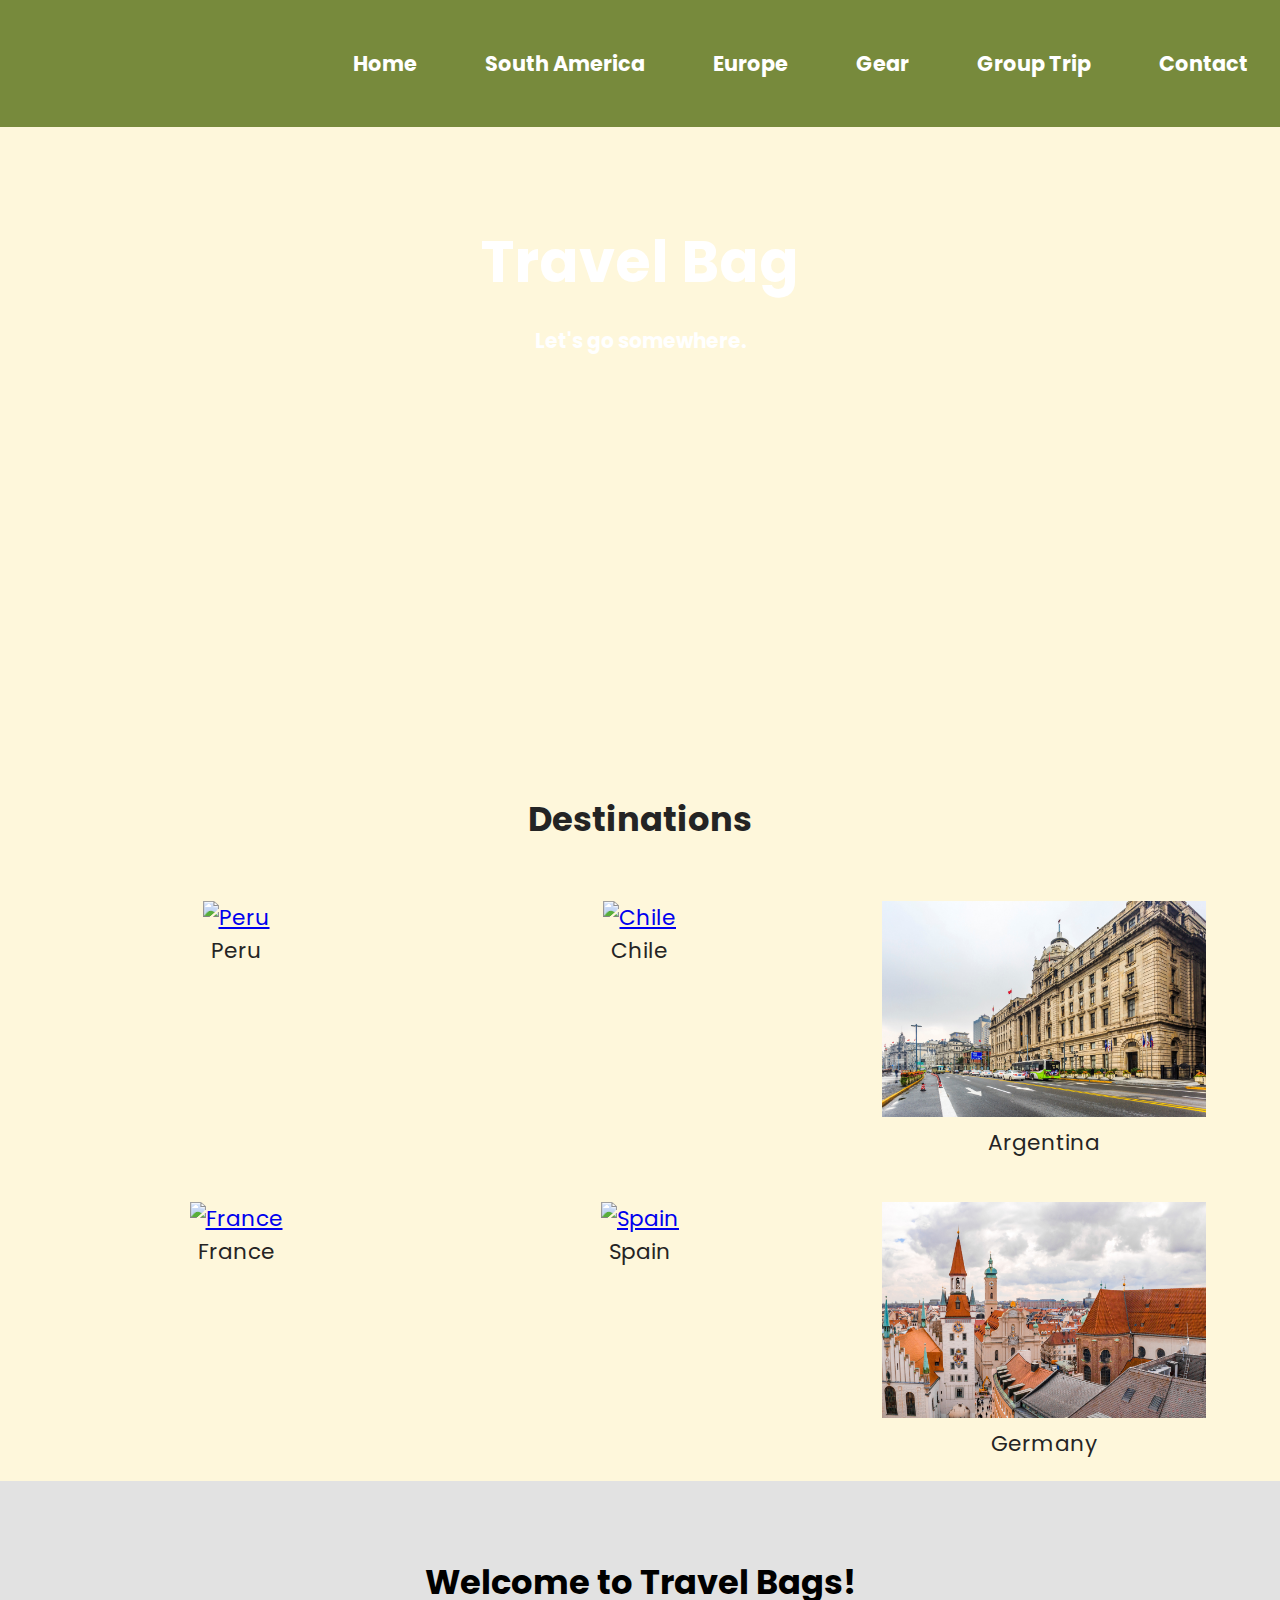
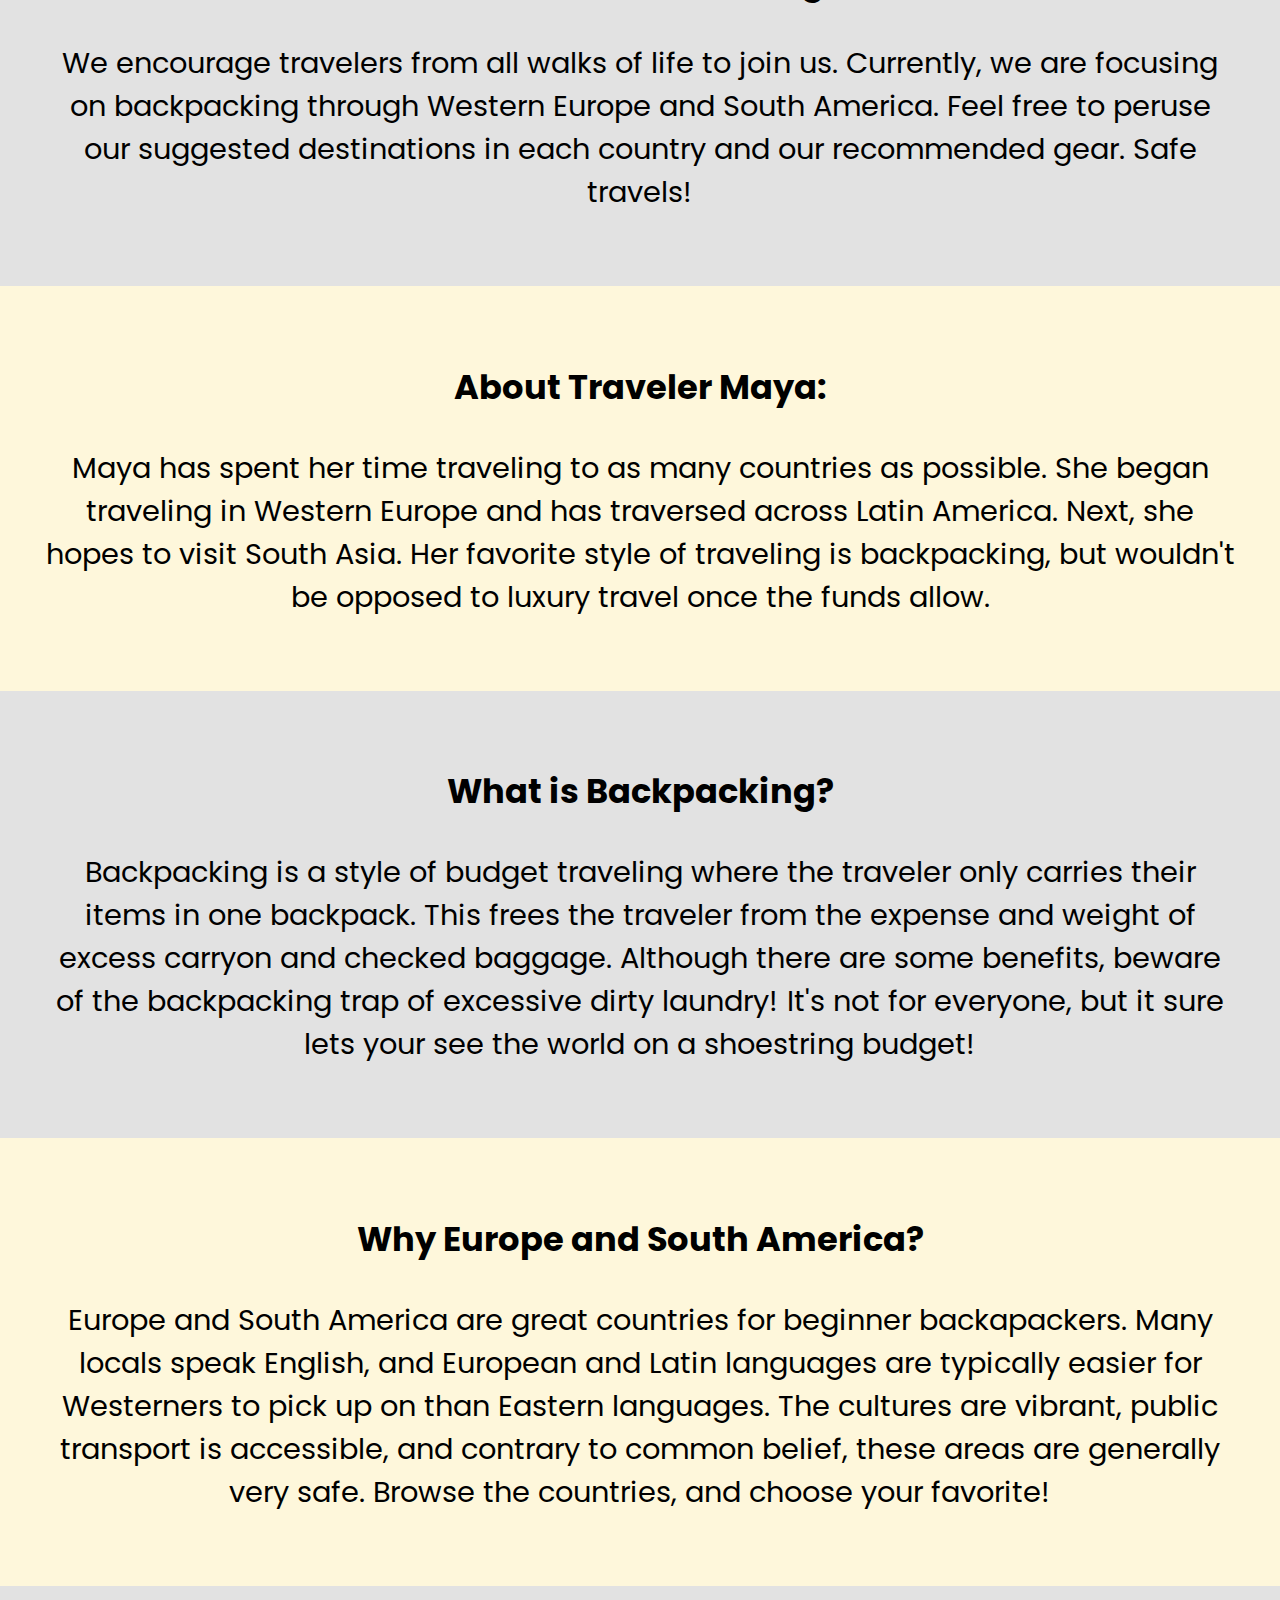
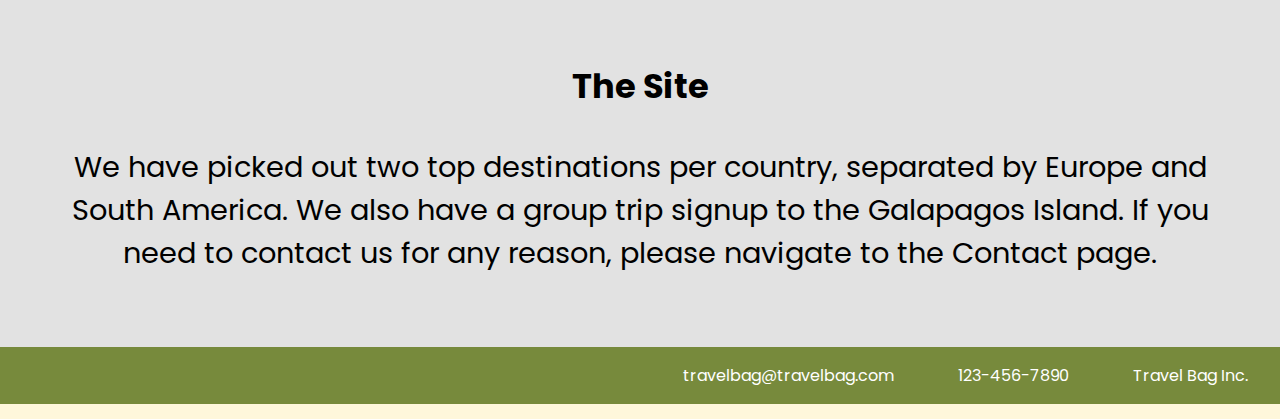
==== index.html @ ac641ecd "Add files via upload" ====
<!DOCTYPE html>
<html lang="en">
<head>
    <meta charset="UTF-8">
    <meta http-equiv="X-UA-Compatible" content="IE=edge">
    <meta name="viewport" content="width=device-width, initial-scale=1.0">
    <title>Travel Bag</title>
    <link rel="stylesheet" href="css/style.css">
</head>
<body>
    <nav>
        <span>
            <a href="index.html">Home</a>
        </span>
        <span>
            <a href="southamerica.html">South America</a>
        </span>
        <span>
            <a href="europe.html">Europe</a>
        </span>
        <span>
            <a href="gear.html">Gear</a>
        </span>
        <span>
            <a href="grouptrip.html">Group Trip</a>
        </span>
        <span>
            <a href="contact.html">Contact</a>
        </span>
    </nav>   
    <img class="mountain" src="images/mountains.jpg" alt="mountains">
    <div class="home">
            <h1>Travel Bag</h1>
            <h2 class="h2home">Let's go somewhere.</h2>
        <article class="homebox">
            <h3>Destinations</h3>
            <figure onclick="homeClick1()" class="click1">
                <a href="southamerica.html" target="blank">
                    <img class="destinations" src="images/peru.jpg" alt="Peru">
                    </a>
                <figcaption>Peru</figcaption>
            </figure>
            <figure onclick="homeClick2()" class="click2">
                <a href="southamerica.html" target="blank">
                <img class="destinations" src="images/chile.jpg" alt="Chile">
                </a>
                <figcaption>Chile</figcaption>
            </figure>
            <figure onclick="homeClick3()" class="click3">
                <a href="southamerica.html" target="blank">
                <img class="destinations" src="images/argentina.jpg" alt="Argentina">
                </a>
                <figcaption>Argentina</figcaption>
            </figure>
            <figure onclick="homeClick4()" class="click4">
                <a href="europe.html" target="blank">
                <img class="destinations" src="images/france.jpg" alt="France" target="europe.html">
                </a>
                <figcaption>France</figcaption>
            </figure>
            <figure onclick="homeClick5()" class="click5">
                <a href="europe.html" target="blank">
                <img class="destinations" src="images/spain.jpg" alt="Spain">
                </a>
                <figcaption>Spain</figcaption>
            </figure>
            <figure onclick="homeClick6()" class="click6">
                <a href="europe.html" target="blank">
                <img class="destinations" src="images/germany.jpg" alt="Germany">
                </a>
                <figcaption>Germany</figcaption>
            </figure>
        </article>
        <article class="welcome">
            <h3>Welcome to Travel Bags!</h3><p>We encourage travelers from all walks of life to join us. Currently, we are focusing on backpacking through Western Europe and South America. Feel free to peruse our suggested destinations in each country and our recommended gear. Safe travels!</p>
        </article>

        <article class="about">
            <h3>About Traveler Maya:</h3> <p>Maya has spent her time traveling to as many countries as possible. She began traveling in Western Europe and has traversed across Latin America. Next, she hopes to visit South Asia. Her favorite style of traveling is backpacking, but wouldn't be opposed to luxury travel once the funds allow.</p>
        </article>
        <article class="welcome">
            <h3>What is Backpacking?</h3> <p>Backpacking is a style of budget traveling where the traveler only carries their items in one backpack. This frees the traveler from the expense and weight of excess carryon and checked baggage. Although there are some benefits, beware of the backpacking trap of excessive dirty laundry! It's not for everyone, but it sure lets your see the world on a shoestring budget!</p>
        </article>
        <article class="about">
            <h3>Why Europe and South America?</h3> <p>Europe and South America are great countries for beginner backapackers. Many locals speak English, and European and Latin languages are typically easier for Westerners to pick up on than Eastern languages. The cultures are vibrant, public transport is accessible, and contrary to common belief, these areas are generally very safe. Browse the countries, and choose your favorite!</p>
        </article>
        <article class="welcome">
            <h3>The Site</h3> <p>We have picked out two top destinations per country, separated by Europe and South America. We also have a group trip signup to the Galapagos Island. If you need to contact us for any reason, please navigate to the Contact page.</p>
        </article>
        <footer>
            <span>travelbag@travelbag.com</span><span>123-456-7890</span><span>Travel Bag Inc.</span>
        </footer>
    </div>

    <script src="js/scripts.js"></script>
</body>
</html>
---- css/style.css ----
@import url('https://fonts.googleapis.com/css2?family=Poppins:wght@400;700&display=swap');

body{
    background: #fef7db;
    margin: 0;
    font-family: Poppins, ariel, sans-serif;
}

nav{ /*pretend there's a favicon*/
    padding: 3em 0em;
    background: #778a3c;
    text-align: right;
}
nav a{ /*wanted to change automatic blue color to something else */
    font-size: 1.3em;
    color: white;
    font-weight: 700;
    text-decoration: none;
}
nav a:hover{ /*wanted to change automatic blue color to something else */
    color: #ebebeb;
}
span{
    padding: 2em;
}
.mountain{
    display: flex;
    flex-wrap: wrap;
    flex: 1 1 100%;
    position: absolute; /*first had it as position fixed. had scrolling issue obviously. changed to absolute so h1 and h2 can be shown.*/
    width: 123%; /*wanted to sort of crop photo through css and not on my computer so the hills of the mountain centered the text. this had an issue I realized after several hours of coding where it would hang over past the nav. had to undo several hours of work.*/
    margin-left: -23%;
    height: 37em;
    opacity: .9;

}
.home{
    text-align: center;
    margin-top: 3.2em;
    color: white;
    font-size: 1.8em;
    position: relative; /*keeps the text on top of .mountain*/
}
.h2home{ /*this was something different that was cleaner after I made a bunch of changes from the .mountain position:absolute issue. I can't remember what is was so I'm keeping it how I had it 2 hours ago. at some point the h1 and h2 were in a seperate div called .title and it worked really well*/
    text-align: center;
    margin-top: -.9em;
    font-size: .7em;
}
.homebox{ /*I think I was able to fix the flexbox to wrap but it took like an hour and then had to undo it...*/
    margin-top:14.1em;
    color: rgb(36, 36, 36);
    display: flex;
    flex-wrap: wrap;
    flex: 1 1 100%;
    justify-content: center;
}
h3{
    flex: 1 1 100%;
    /* margin-bottom: -.1em; */
}
.destinations{
    width: 100%;
}
.click1.color figcaption{ /*CSS TRIGGER*/
    color: #778a3c;
    font-weight: 700;
}
.click2.color figcaption { /*CSS TRIGGER*/
    color: #778a3c;
    font-weight: 700;
}
.click3.color figcaption { /*CSS TRIGGER*/
    color: #778a3c;
    font-weight: 700;
}
.click4.color figcaption { /*CSS TRIGGER*/
    color: #778a3c;
    font-weight: 700;
}
.click5.color figcaption { /*CSS TRIGGER*/
    color: #778a3c;
    font-weight: 700;
}
.click6.color figcaption { /*CSS TRIGGER*/
    color: #778a3c;
    font-weight: 700;
}

figure {
    width: 15em;
    font-size: .75em;
}
.welcome{
    padding: 1.5em;
    background: rgb(226, 226, 226);
    color: black;
    text-align: center;
}
.about{
    padding: 1.5em;
    color: black;
    text-align: center;
}
footer{
    background: #778a3c;
    text-align: right;
    margin-right: 1em;
    padding: 1em 0em;
    font-size: 16px;
    width: 100%;
    color: white;
}

/*gear page*/
.gear{
    width: 50em;
    margin: auto;
    margin-top: 3em;
}
.gear a{
    color:#657534;
    font-weight: 700;
    text-decoration: none;
}
.backpack{
    width: 20em;
    border-radius: .8em;
}

.gear h2:nth-of-type(1) { /*cant' remember if we did nth in this class but I learned it in uxd270*/
    margin-top: 1.3em;
}
.gear h2{
    margin-top: 2em;
}
.gear.contact{
    color: white;
}
.checkbox{
    text-align: center;
    width: 40em;
    background-color: rgb(226, 226, 226);
    margin: auto;
    gap: 1em;
    margin: 1em auto;
    padding: 1em;
    border-radius: .5em;
    outline: solid #434e23 .1em;
}

/*group trip*/
/*renamed and condensed 3a-countdown css*/
.count {
    color: black;
    display: flex;
    flex-direction: column;
    align-items: center;
    justify-content: center;
    text-align: center;
    margin: 0;
}

.year {
    display:none;
}
.counth1{
    font-size: 3em;
}

.time {
    display: inline-flex;
    flex-wrap: wrap;
    flex: 1 1 100%;
    flex-direction: column;
    align-items: center;
    justify-content: center;
    margin: 1.5em;
    font-size: 1em;
}

.time h2{
    margin: 0 0 5px;
    
}
.tour{
    display: flex;
    flex-wrap: wrap;
    flex: 1 1 100%;
    background-color: rgb(226, 226, 226);
}

ul{
    list-style-type: none;
}
.tour h2{
    display:flex;
    flex-wrap: wrap;
    flex: 1 1 20%;
    justify-content: center;
    margin: 2em;
    margin-top: 3em;
    background-color: #657534;
    padding: .5em;
    border-radius: .25em;
    color: white;
    border:#434e23 .13em solid;
}
.turtle{
    display:flex;
    flex-wrap: wrap;
    flex: 1 1 100%;
    width:30em;
    margin: auto;
    margin-top: 1em;
    margin-bottom: 2.3em;
    border-radius: 3em;
}

/*contact page*/
/*conceptualized and changed from my project3 contact page*/
.contact{
    text-align: center;
    background-color: rgb(226, 226, 226);
    margin: auto;
    width: 80em;
    gap: 1em;
    margin: 1em auto;
    padding: 1em;
    border-radius: .5em;
}
.contactform{
    outline: solid #434e23 .1em;
    padding: 3em;
    margin: 2em auto;
    border-radius: .5em;
    background-color: #ebebeb;
    width: 20em;

}
.contact {
    width: 50%;
    font-size: 1em;
    padding: .7em;
    border: .0625em solid #ccc;
    border-radius: .25em;
    outline: solid #434e23 .1em;
} 
.submit{ 
    display: flex;
    margin: 2.5em auto;
    text-align: center;
    font-size: 1em;
    background-color: #434e23;
    color: white;
    border: 1px solid #2b3216;
    border-radius: .25em;
    padding: .7em 1.3em;
    cursor: pointer;
    outline: solid rgb(245, 226, 203) .05em;
}
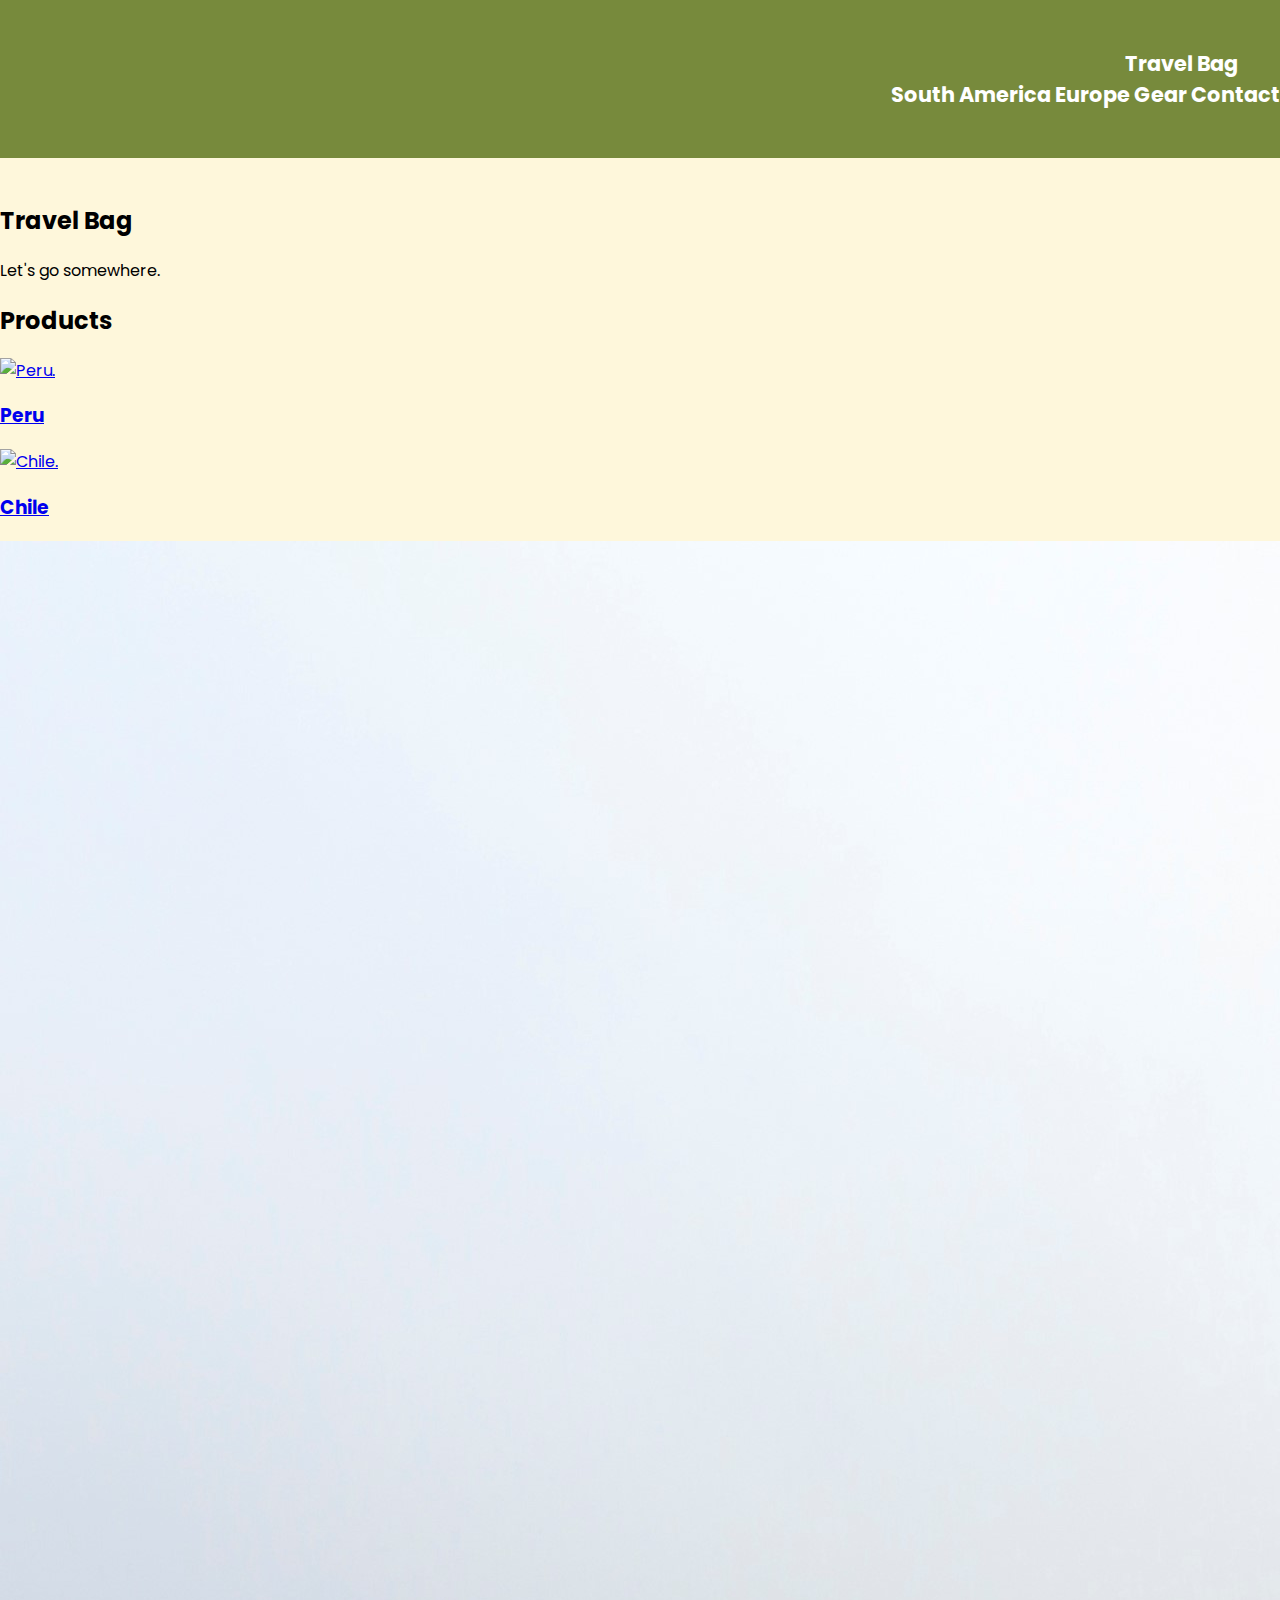
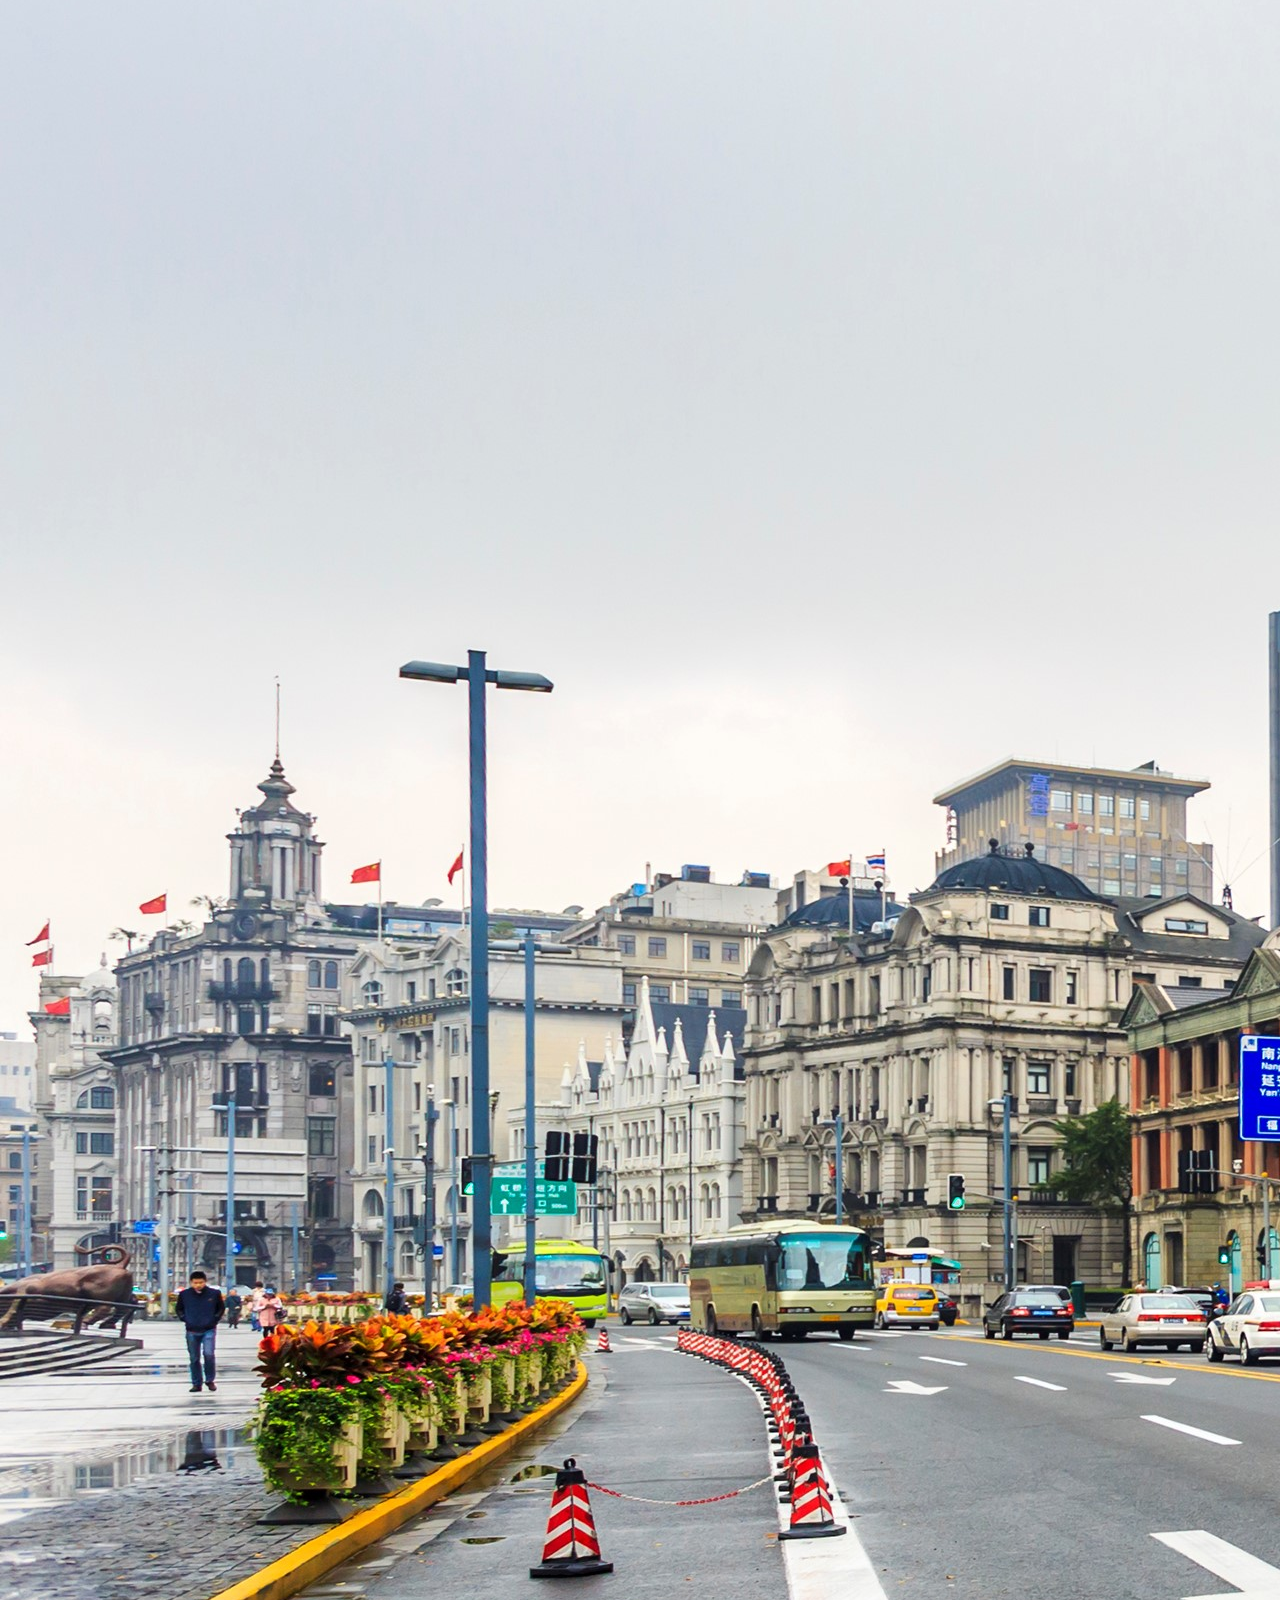
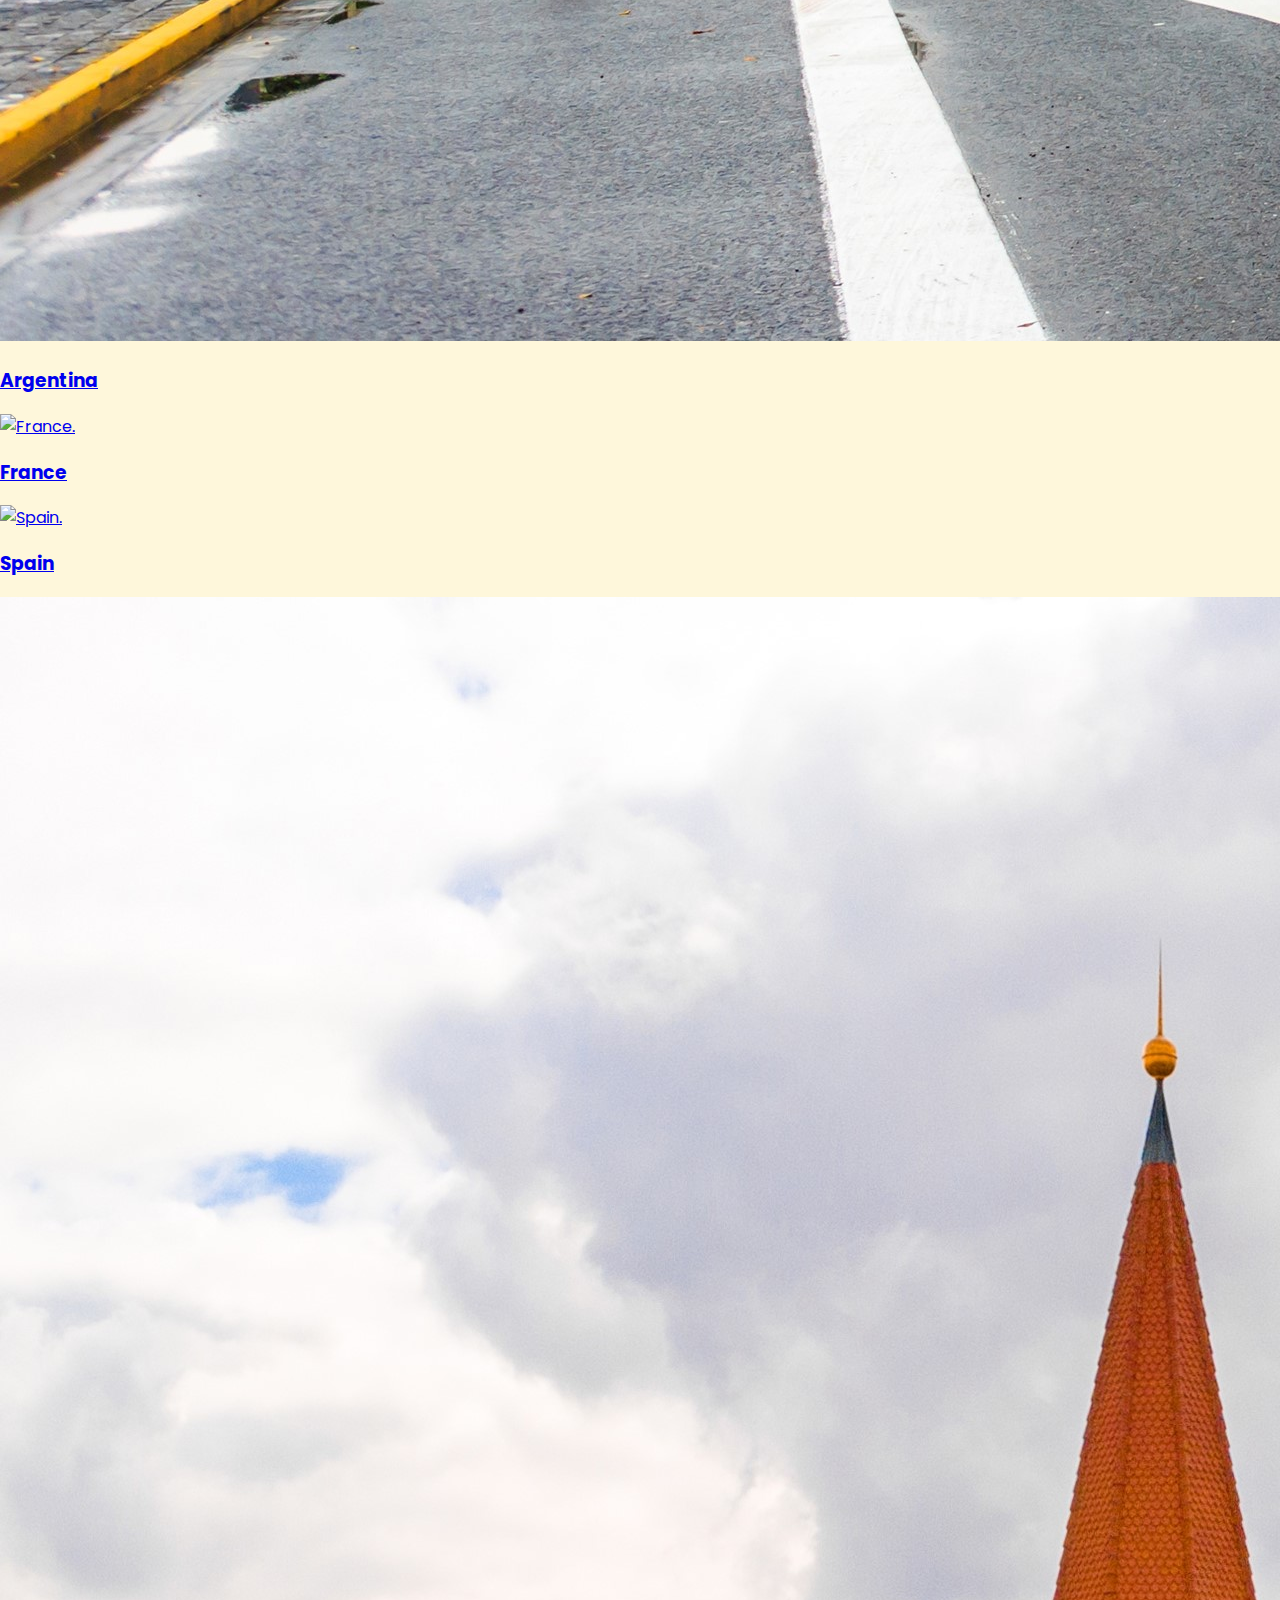
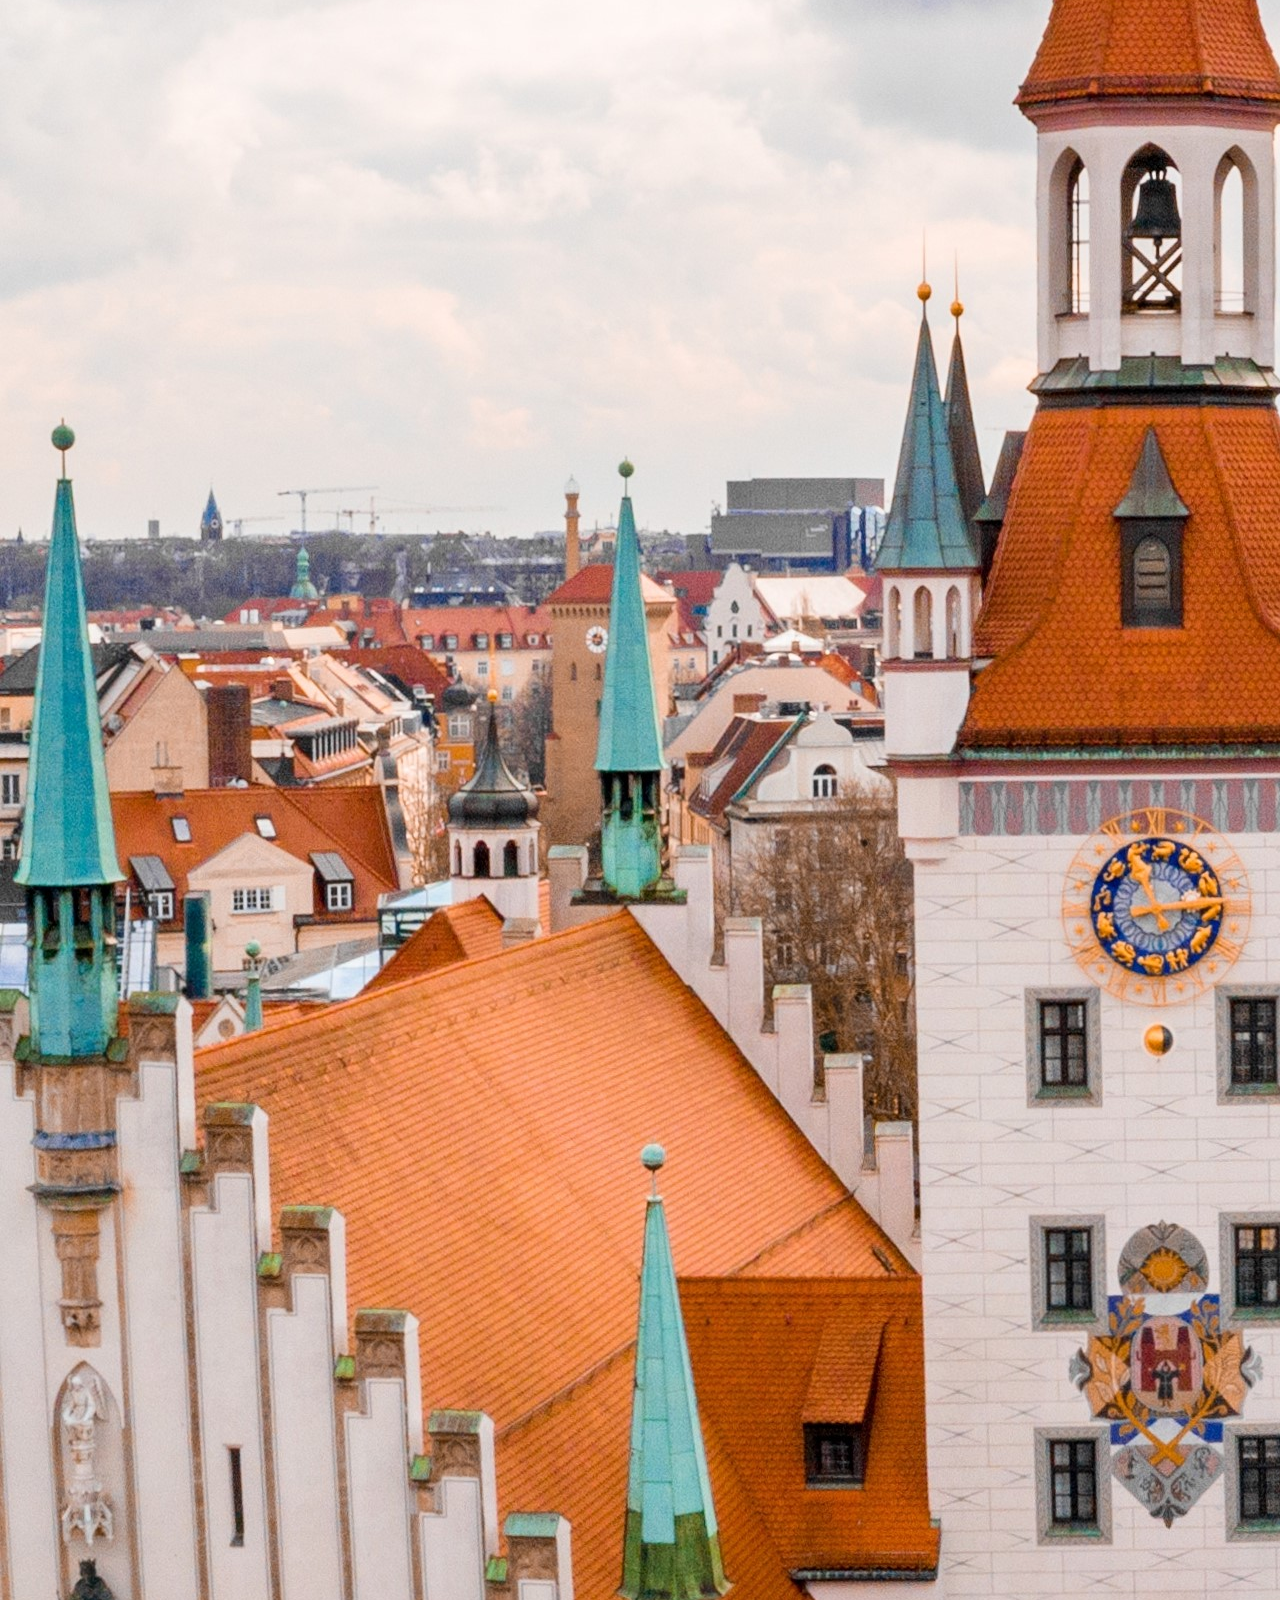
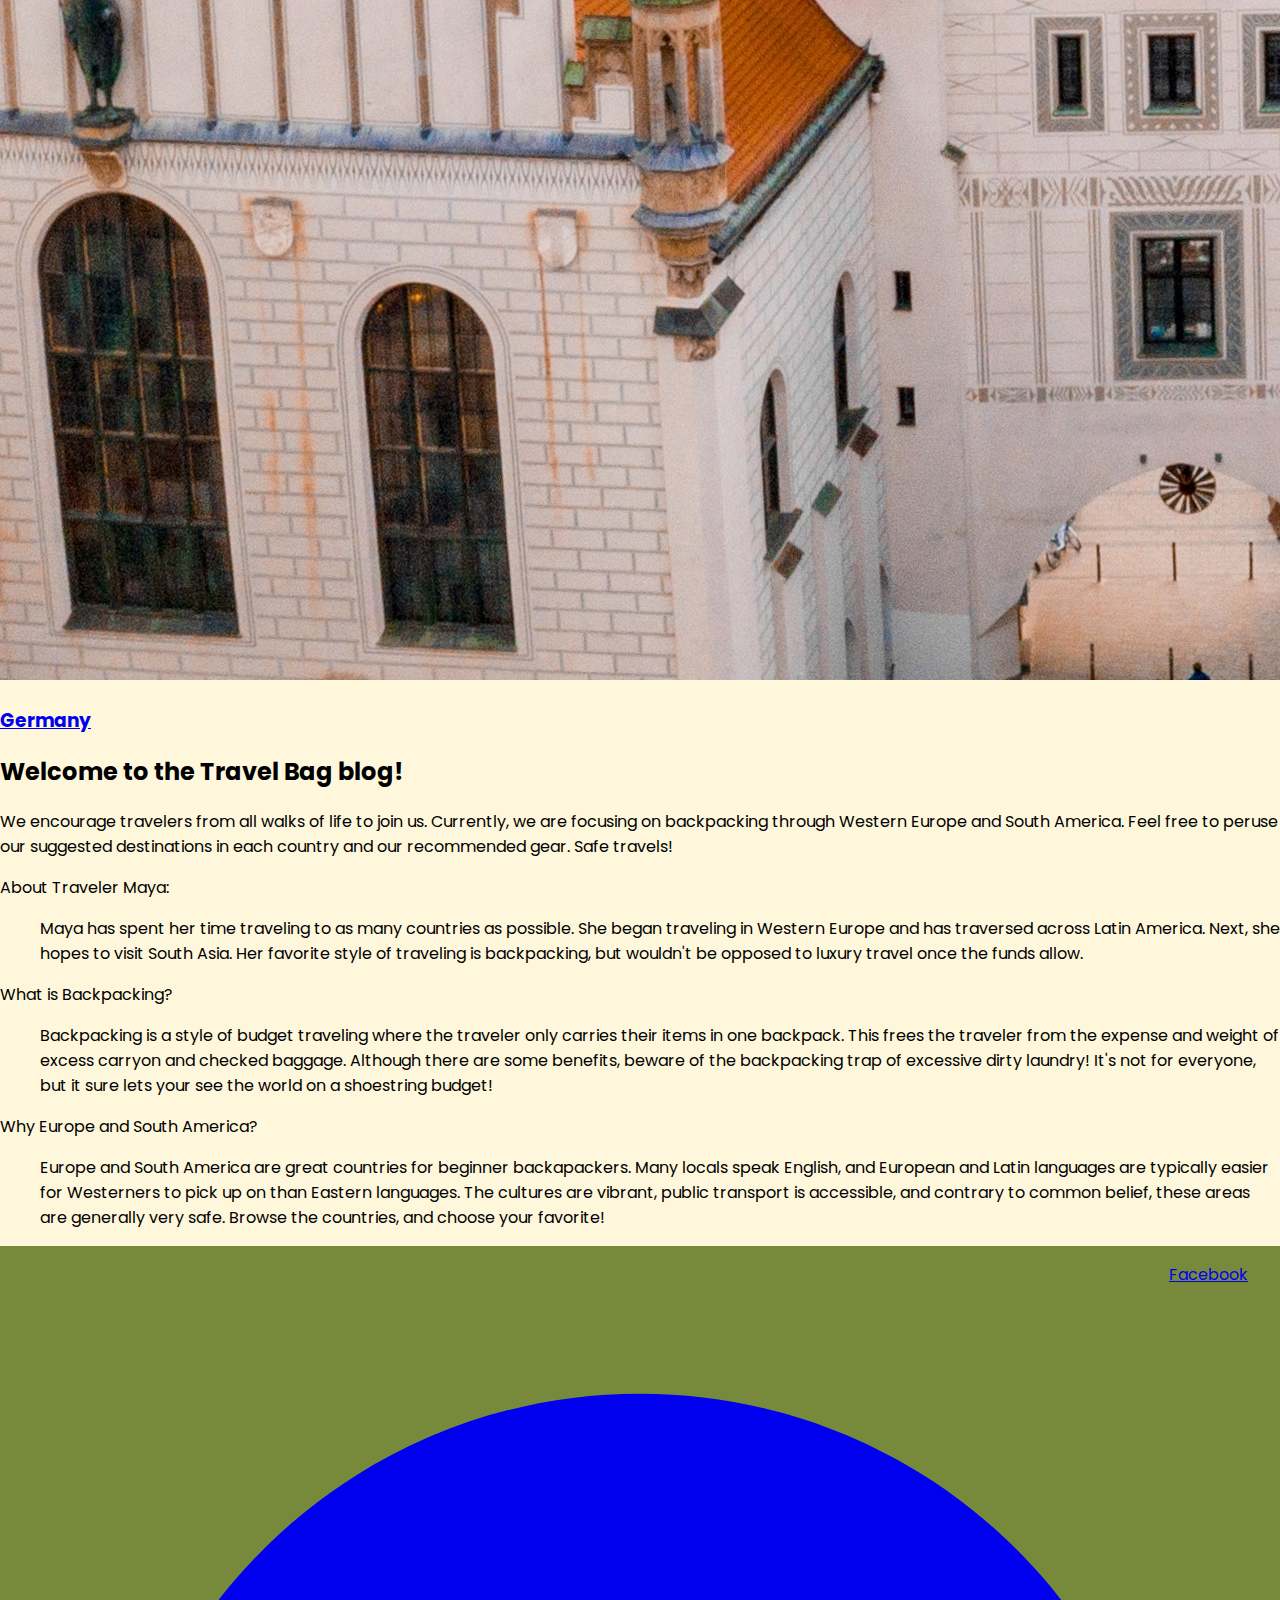
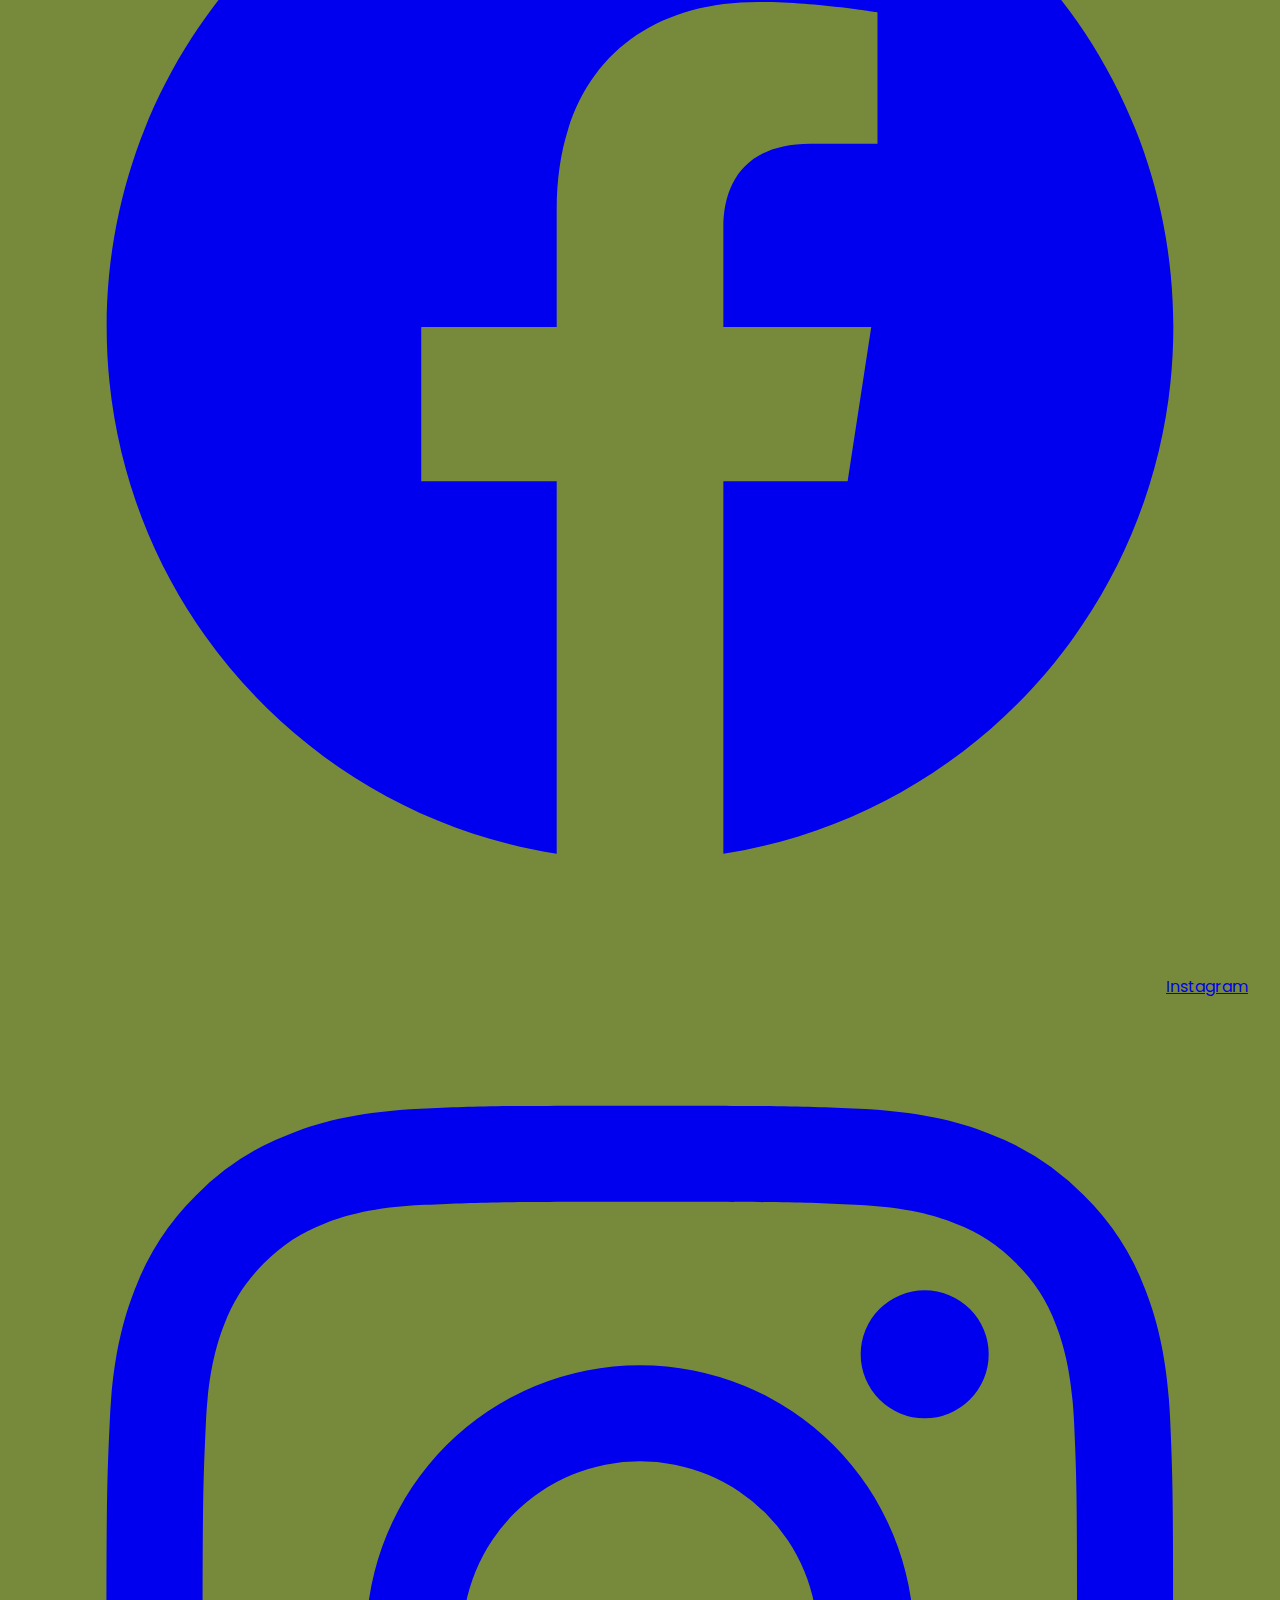
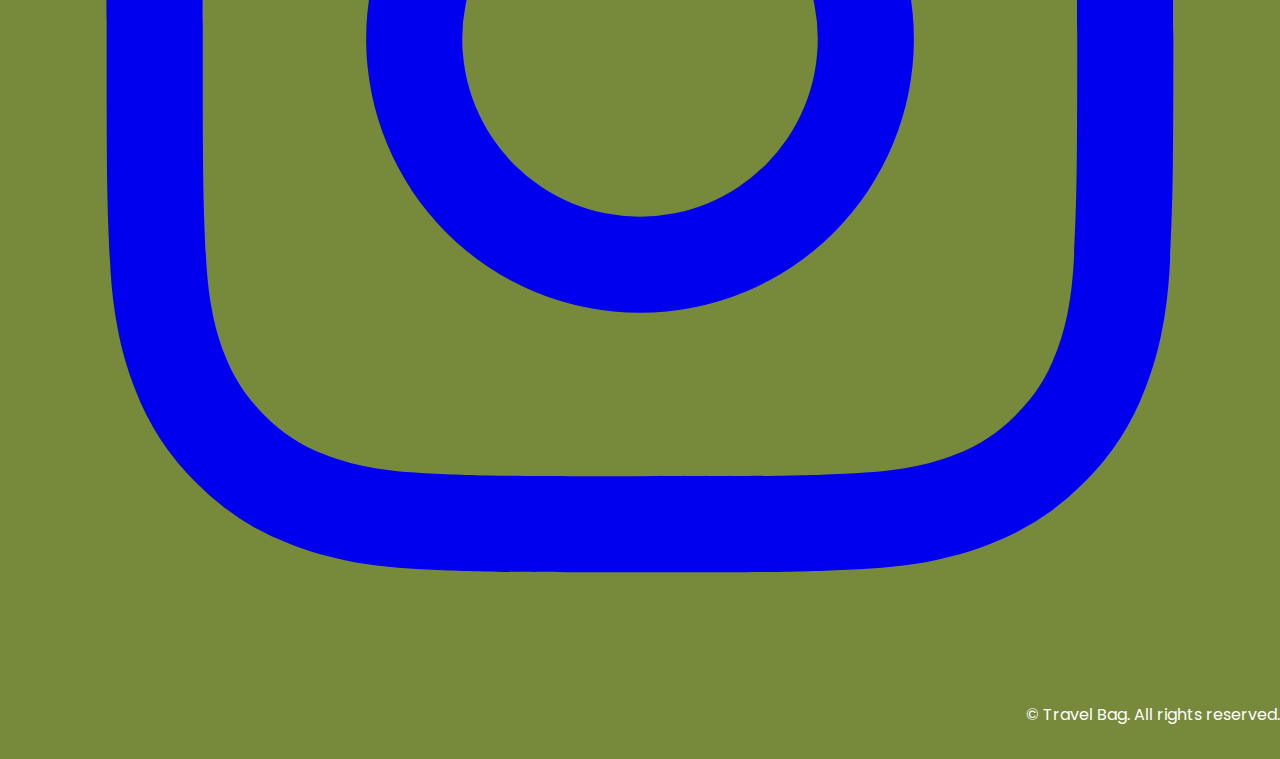
==== commit a8627c56: "Add files via upload" ====
--- a/index.html
+++ b/index.html
@@ -5,92 +5,159 @@
     <meta http-equiv="X-UA-Compatible" content="IE=edge">
     <meta name="viewport" content="width=device-width, initial-scale=1.0">
     <title>Travel Bag</title>
+        <script src="https://cdn.tailwindcss.com"></script>
+
     <link rel="stylesheet" href="css/style.css">
 </head>
 <body>
-    <nav>
-        <span>
-            <a href="index.html">Home</a>
-        </span>
-        <span>
-            <a href="southamerica.html">South America</a>
-        </span>
-        <span>
-            <a href="europe.html">Europe</a>
-        </span>
-        <span>
-            <a href="gear.html">Gear</a>
-        </span>
-        <span>
-            <a href="grouptrip.html">Group Trip</a>
-        </span>
-        <span>
-            <a href="contact.html">Contact</a>
-        </span>
-    </nav>   
-    <img class="mountain" src="images/mountains.jpg" alt="mountains">
-    <div class="home">
-            <h1>Travel Bag</h1>
-            <h2 class="h2home">Let's go somewhere.</h2>
-        <article class="homebox">
-            <h3>Destinations</h3>
-            <figure onclick="homeClick1()" class="click1">
-                <a href="southamerica.html" target="blank">
-                    <img class="destinations" src="images/peru.jpg" alt="Peru">
-                    </a>
-                <figcaption>Peru</figcaption>
-            </figure>
-            <figure onclick="homeClick2()" class="click2">
-                <a href="southamerica.html" target="blank">
-                <img class="destinations" src="images/chile.jpg" alt="Chile">
-                </a>
-                <figcaption>Chile</figcaption>
-            </figure>
-            <figure onclick="homeClick3()" class="click3">
-                <a href="southamerica.html" target="blank">
-                <img class="destinations" src="images/argentina.jpg" alt="Argentina">
-                </a>
-                <figcaption>Argentina</figcaption>
-            </figure>
-            <figure onclick="homeClick4()" class="click4">
-                <a href="europe.html" target="blank">
-                <img class="destinations" src="images/france.jpg" alt="France" target="europe.html">
-                </a>
-                <figcaption>France</figcaption>
-            </figure>
-            <figure onclick="homeClick5()" class="click5">
-                <a href="europe.html" target="blank">
-                <img class="destinations" src="images/spain.jpg" alt="Spain">
-                </a>
-                <figcaption>Spain</figcaption>
-            </figure>
-            <figure onclick="homeClick6()" class="click6">
-                <a href="europe.html" target="blank">
-                <img class="destinations" src="images/germany.jpg" alt="Germany">
-                </a>
-                <figcaption>Germany</figcaption>
-            </figure>
-        </article>
-        <article class="welcome">
-            <h3>Welcome to Travel Bags!</h3><p>We encourage travelers from all walks of life to join us. Currently, we are focusing on backpacking through Western Europe and South America. Feel free to peruse our suggested destinations in each country and our recommended gear. Safe travels!</p>
-        </article>
+    <header class="bg-slate-100">
+        <nav class="mx-auto flex items-center justify-between px-6 py-10" aria-label="Global">
+          <a href="index.html" class="-m-1.5 p-1.5">
+            <span class="font-extrabold text-3xl text-slate-800">Travel Bag</span>
+          </a>
+          <div class="gap-x-12 text-slate-800 text-md sm:space-x-6 lg:flex">
+            <a href="southamerica.html" class="font-semibold leading-6">South America</a>
+            <a href="europe.html" class="font-semibold leading-6">Europe</a>
+            <a href="gear.html" class="font-semibold leading-6">Gear</a>
+            <a href="contact.html" class="font-semibold leading-6">Contact</a>
+          </div>
+        </nav>
+      </header>
+      
 
-        <article class="about">
-            <h3>About Traveler Maya:</h3> <p>Maya has spent her time traveling to as many countries as possible. She began traveling in Western Europe and has traversed across Latin America. Next, she hopes to visit South Asia. Her favorite style of traveling is backpacking, but wouldn't be opposed to luxury travel once the funds allow.</p>
-        </article>
-        <article class="welcome">
-            <h3>What is Backpacking?</h3> <p>Backpacking is a style of budget traveling where the traveler only carries their items in one backpack. This frees the traveler from the expense and weight of excess carryon and checked baggage. Although there are some benefits, beware of the backpacking trap of excessive dirty laundry! It's not for everyone, but it sure lets your see the world on a shoestring budget!</p>
-        </article>
-        <article class="about">
-            <h3>Why Europe and South America?</h3> <p>Europe and South America are great countries for beginner backapackers. Many locals speak English, and European and Latin languages are typically easier for Westerners to pick up on than Eastern languages. The cultures are vibrant, public transport is accessible, and contrary to common belief, these areas are generally very safe. Browse the countries, and choose your favorite!</p>
-        </article>
-        <article class="welcome">
-            <h3>The Site</h3> <p>We have picked out two top destinations per country, separated by Europe and South America. We also have a group trip signup to the Galapagos Island. If you need to contact us for any reason, please navigate to the Contact page.</p>
-        </article>
-        <footer>
-            <span>travelbag@travelbag.com</span><span>123-456-7890</span><span>Travel Bag Inc.</span>
-        </footer>
+<div class="relative isolate overflow-hidden bg-gray-900 py-24 sm:py-32">
+    <img src="images/mountains.jpg" alt="" class="opacity-25 absolute inset-0 -z-10 h-full w-full object-cover object-right md:object-center">
+    
+    <div class="mx-auto max-w-7xl px-6 lg:px-8">
+      <div class="mx-auto max-w-2xl lg:mx-0">
+        <h2 class="text-4xl font-bold tracking-tight text-slate-100 sm:text-6xl">Travel Bag</h2>
+        <p class="mt-8 text-xl leading-8 text-slate-100 p-1">Let's go somewhere.</p>
+      </div>
+
+      <!-- images -->
+      <section aria-labelledby="products-heading" class="mt-12">
+        <h2 id="products-heading" class="sr-only">Products</h2>
+
+        <div class="grid grid-cols-1 gap-x-6 gap-y-10 sm:grid-cols-2 lg:grid-cols-3 xl:gap-x-8">
+            <a href="southamerica.html" target="_blank" class="group">
+                <div class="aspect-h-1 aspect-w-1 w-full overflow-hidden rounded-lg sm:aspect-h-3 sm:aspect-w-2">
+                  <img src="images/Peru.jpg" alt="Peru." class="h-full w-full object-cover object-center group-hover:opacity-75">
+                </div>
+                <div class="mt-4 flex items-center justify-between">
+                    <h3 class="text-slate-100 mx-auto text-lg font-bold">Peru</h3>
+                </div>
+              </a>
+          <a href="southamerica.html" target="_blank" class="group">
+            <div class="aspect-h-1 aspect-w-1 w-full overflow-hidden rounded-lg sm:aspect-h-3 sm:aspect-w-2">
+              <img src="images/chile.jpg" alt="Chile." class="h-full w-full object-cover object-center group-hover:opacity-75">
+            </div>
+            <div class="mt-4 flex items-center justify-between">
+                <h3 class="text-slate-100 mx-auto text-lg font-bold">Chile</h3>
+            </div>
+          </a>
+          <a href="southamerica.html" target="_blank" class="group">
+            <div class="aspect-h-1 aspect-w-1 w-full overflow-hidden rounded-lg sm:aspect-h-3 sm:aspect-w-2">
+              <img src="images/argentina.jpg" alt="Argentina." class="h-full w-full object-cover object-center group-hover:opacity-75">
+            </div>
+            <div class="mt-4 flex items-center justify-between">
+                <h3 class="text-slate-100 mx-auto text-lg font-bold">Argentina</h3>
+            </div>
+          </a>
+          <a href="europe.html" target="_blank" class="group">
+            <div class="aspect-h-1 aspect-w-1 w-full overflow-hidden rounded-lg sm:aspect-h-3 sm:aspect-w-2">
+              <img src="images/france.jpg" alt="France." class="h-full w-full object-cover object-center group-hover:opacity-75">
+            </div>
+            <div class="mt-4 flex items-center justify-between">
+                <h3 class="text-slate-100 mx-auto text-lg font-bold">France</h3>
+            </div>
+          </a>
+      <a href="europe.html" target="_blank" class="group">
+        <div class="aspect-h-1 aspect-w-1 w-full overflow-hidden rounded-lg sm:aspect-h-3 sm:aspect-w-2">
+          <img src="images/spain.jpg" alt="Spain." class="h-full w-full object-cover object-center group-hover:opacity-75">
+        </div>
+        <div class="mt-4 flex items-center justify-between">
+            <h3 class="text-slate-100 mx-auto text-lg font-bold">Spain</h3>
+        </div>
+      </a>
+      <a href="europe.html" target="_blank" class="group">
+        <div class="aspect-h-1 aspect-w-1 w-full overflow-hidden rounded-lg sm:aspect-h-3 sm:aspect-w-2">
+          <img src="images/germany.jpg" alt="Germany." class="h-full w-full object-cover object-center group-hover:opacity-75">
+        </div>
+        <div class="mt-4 flex items-center justify-between">
+            <h3 class="text-slate-100 mx-auto text-lg font-bold">Germany</h3>
+        </div>
+      </a>
+
+          <!-- More products... -->
+        </div>
+      </section>
     </div>
+  </div>
+
+<!-- text -->
+
+  <div class="bg-slate-100 py-24 sm:py-32">
+    <div class="mx-auto max-w-7xl px-6 lg:px-8">
+      <div class="mx-auto max-w-2xl lg:mx-0">
+        <h2 class="text-3xl font-bold tracking-tight text-slate-800 sm:text-4xl">Welcome to the Travel Bag blog!</h2>
+        <p class="mt-6 text-lg leading-8 text-slate-700">We encourage travelers from all walks of life to join us. Currently, we are focusing on backpacking through Western Europe and South America. Feel free to peruse our suggested destinations in each country and our recommended gear. Safe travels!
+
+        </p>
+      </div>
+      <div class="mx-auto mt-16 max-w-2xl sm:mt-20 lg:mt-24 lg:max-w-none">
+        <dl class="grid max-w-xl grid-cols-1 gap-x-8 gap-y-16 lg:max-w-none lg:grid-cols-3">
+          <div class="flex flex-col">
+            <dt class="text-xl pb-3 font-semibold leading-7 text-slate-800">
+                About Traveler Maya:
+            </dt>
+            <dd class="mt-1 flex flex-auto flex-col text-base leading-7 text-gray-600">
+              <p class="flex-auto">Maya has spent her time traveling to as many countries as possible. She began traveling in Western Europe and has traversed across Latin America. Next, she hopes to visit South Asia. Her favorite style of traveling is backpacking, but wouldn't be opposed to luxury travel once the funds allow.
+              </p>
+            </dd>
+          </div>
+          <div class="flex flex-col">
+            <dt class="text-xl pb-3 font-semibold leading-7 text-slate-800">
+                What is Backpacking?
+            </dt>
+            <dd class="mt-1 flex flex-auto flex-col text-base leading-7 text-gray-600">
+              <p class="flex-auto">Backpacking is a style of budget traveling where the traveler only carries their items in one backpack. This frees the traveler from the expense and weight of excess carryon and checked baggage. Although there are some benefits, beware of the backpacking trap of excessive dirty laundry! It's not for everyone, but it sure lets your see the world on a shoestring budget!
+              </p>
+            </dd>
+          </div>
+          <div class="flex flex-col">
+            <dt class="text-xl pb-3 font-semibold leading-7 text-slate-800">
+                Why Europe and South America?
+            </dt>
+            <dd class="mt-1 flex flex-auto flex-col text-base leading-7 text-gray-600">
+              <p class="flex-auto">Europe and South America are great countries for beginner backapackers. Many locals speak English, and European and Latin languages are typically easier for Westerners to pick up on than Eastern languages. The cultures are vibrant, public transport is accessible, and contrary to common belief, these areas are generally very safe. Browse the countries, and choose your favorite!
+              </p>
+            </dd>
+          </div>
+         
+        </dl>
+      </div>
+    </div>
+  </div>
+  <footer class="bg-slate-800">
+    <div class="mx-auto max-w-7xl overflow-hidden px-6 py-16 sm:py-16 lg:px-8">
+      <div class="flex justify-center space-x-10">
+        <a href="#" class="text-gray-400 hover:text-gray-300">
+          <span class="sr-only">Facebook</span>
+          <svg class="h-6 w-6" fill="currentColor" viewBox="0 0 24 24" aria-hidden="true">
+            <path fill-rule="evenodd" d="M22 12c0-5.523-4.477-10-10-10S2 6.477 2 12c0 4.991 3.657 9.128 8.438 9.878v-6.987h-2.54V12h2.54V9.797c0-2.506 1.492-3.89 3.777-3.89 1.094 0 2.238.195 2.238.195v2.46h-1.26c-1.243 0-1.63.771-1.63 1.562V12h2.773l-.443 2.89h-2.33v6.988C18.343 21.128 22 16.991 22 12z" clip-rule="evenodd" />
+          </svg>
+        </a>
+        <a href="#" class="text-gray-400 hover:text-gray-300">
+          <span class="sr-only">Instagram</span>
+          <svg class="h-6 w-6" fill="currentColor" viewBox="0 0 24 24" aria-hidden="true">
+            <path fill-rule="evenodd" d="M12.315 2c2.43 0 2.784.013 3.808.06 1.064.049 1.791.218 2.427.465a4.902 4.902 0 011.772 1.153 4.902 4.902 0 011.153 1.772c.247.636.416 1.363.465 2.427.048 1.067.06 1.407.06 4.123v.08c0 2.643-.012 2.987-.06 4.043-.049 1.064-.218 1.791-.465 2.427a4.902 4.902 0 01-1.153 1.772 4.902 4.902 0 01-1.772 1.153c-.636.247-1.363.416-2.427.465-1.067.048-1.407.06-4.123.06h-.08c-2.643 0-2.987-.012-4.043-.06-1.064-.049-1.791-.218-2.427-.465a4.902 4.902 0 01-1.772-1.153 4.902 4.902 0 01-1.153-1.772c-.247-.636-.416-1.363-.465-2.427-.047-1.024-.06-1.379-.06-3.808v-.63c0-2.43.013-2.784.06-3.808.049-1.064.218-1.791.465-2.427a4.902 4.902 0 011.153-1.772A4.902 4.902 0 015.45 2.525c.636-.247 1.363-.416 2.427-.465C8.901 2.013 9.256 2 11.685 2h.63zm-.081 1.802h-.468c-2.456 0-2.784.011-3.807.058-.975.045-1.504.207-1.857.344-.467.182-.8.398-1.15.748-.35.35-.566.683-.748 1.15-.137.353-.3.882-.344 1.857-.047 1.023-.058 1.351-.058 3.807v.468c0 2.456.011 2.784.058 3.807.045.975.207 1.504.344 1.857.182.466.399.8.748 1.15.35.35.683.566 1.15.748.353.137.882.3 1.857.344 1.054.048 1.37.058 4.041.058h.08c2.597 0 2.917-.01 3.96-.058.976-.045 1.505-.207 1.858-.344.466-.182.8-.398 1.15-.748.35-.35.566-.683.748-1.15.137-.353.3-.882.344-1.857.048-1.055.058-1.37.058-4.041v-.08c0-2.597-.01-2.917-.058-3.96-.045-.976-.207-1.505-.344-1.858a3.097 3.097 0 00-.748-1.15 3.098 3.098 0 00-1.15-.748c-.353-.137-.882-.3-1.857-.344-1.023-.047-1.351-.058-3.807-.058zM12 6.865a5.135 5.135 0 110 10.27 5.135 5.135 0 010-10.27zm0 1.802a3.333 3.333 0 100 6.666 3.333 3.333 0 000-6.666zm5.338-3.205a1.2 1.2 0 110 2.4 1.2 1.2 0 010-2.4z" clip-rule="evenodd" />
+          </svg>
+        </a>
+        
+      </div>
+      <p class="mt-10 text-center text-xs leading-5 text-gray-300">&copy; Travel Bag. All rights reserved.</p>
+    </div>
+  </footer>
 
     <script src="js/scripts.js"></script>
 </body>
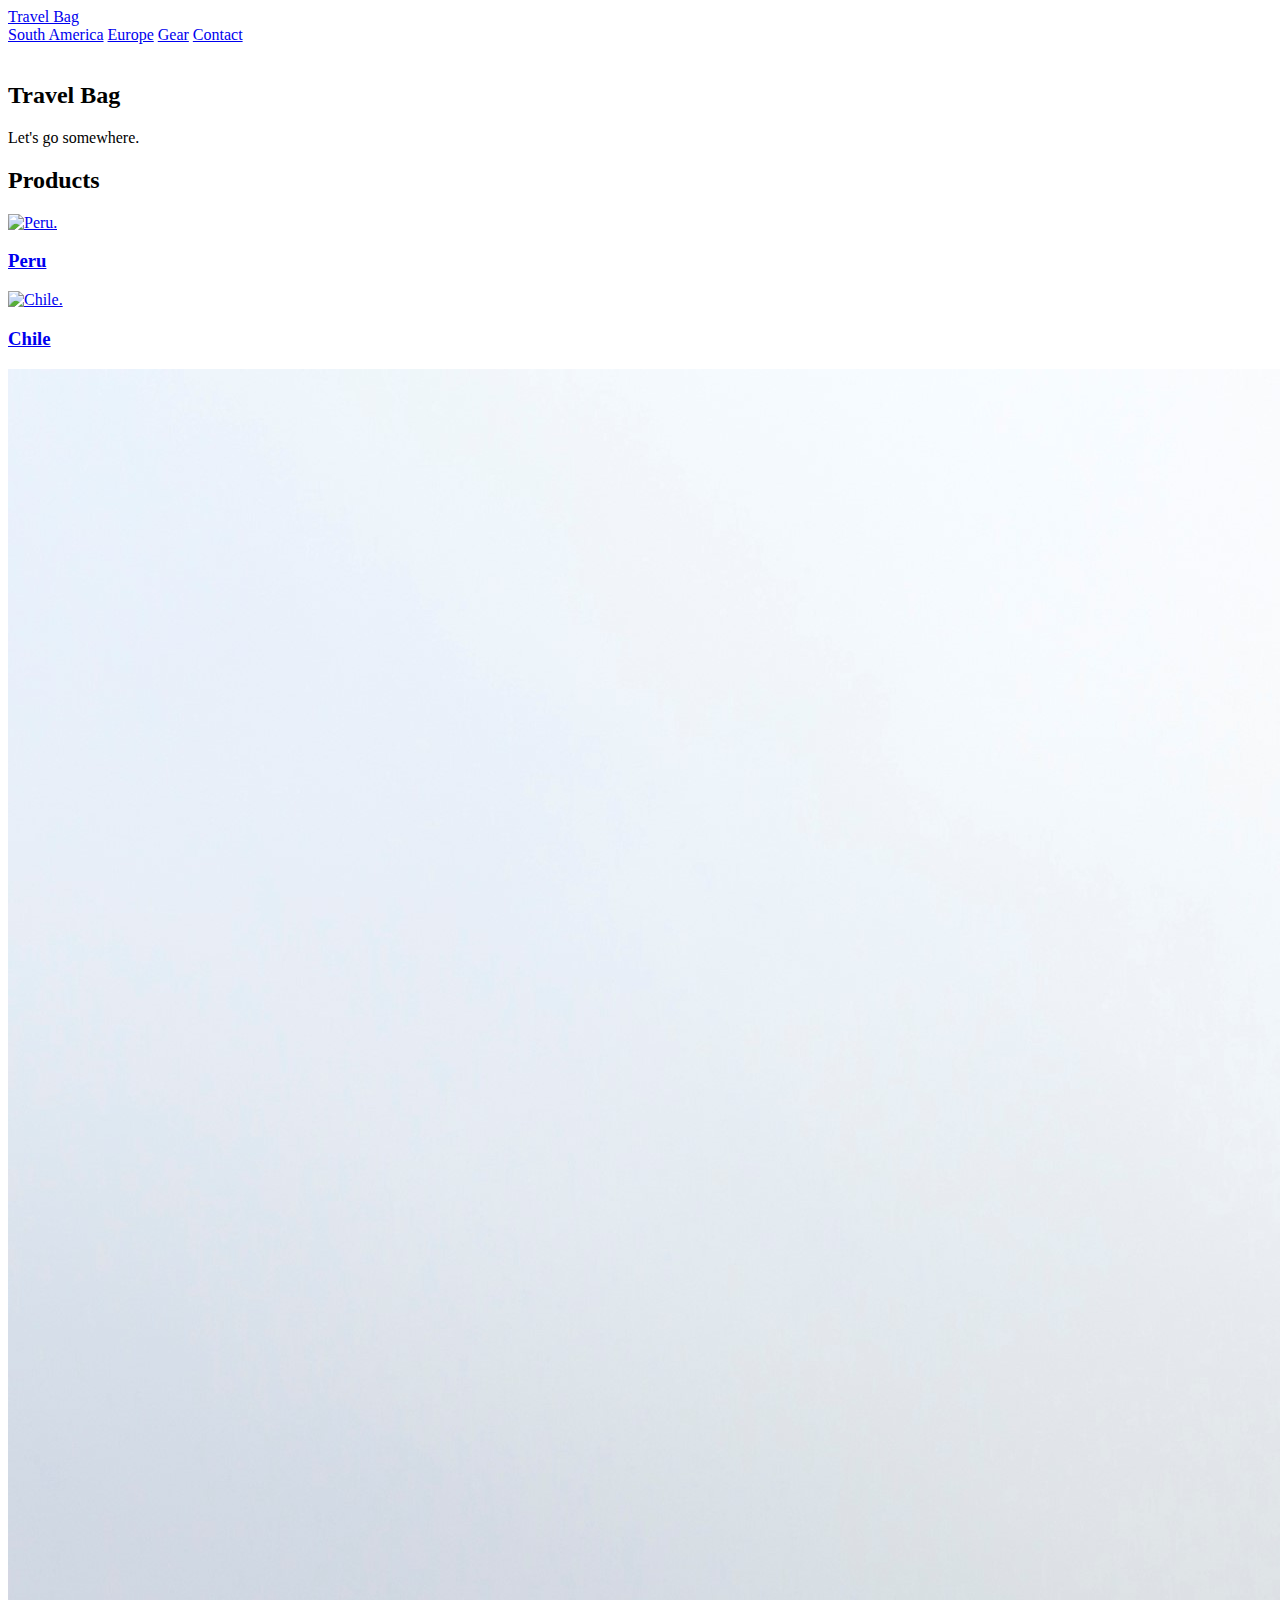
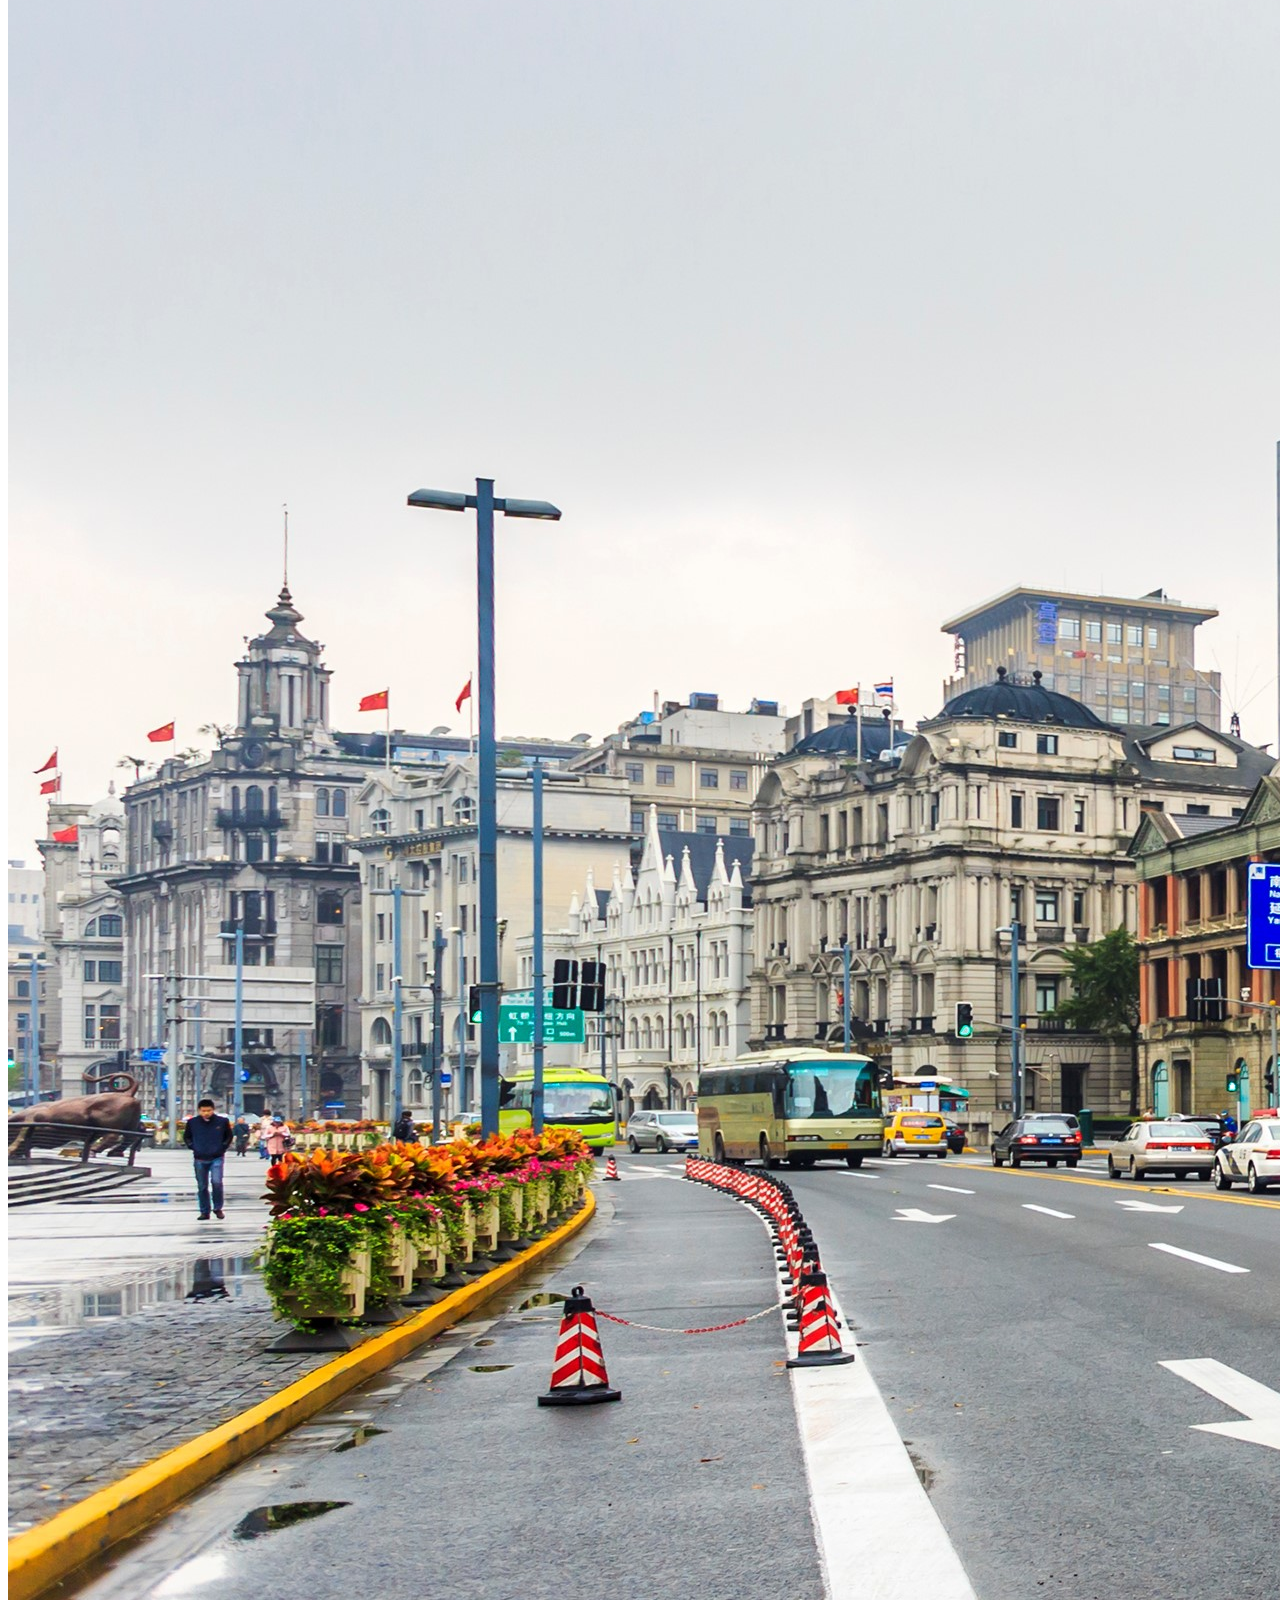
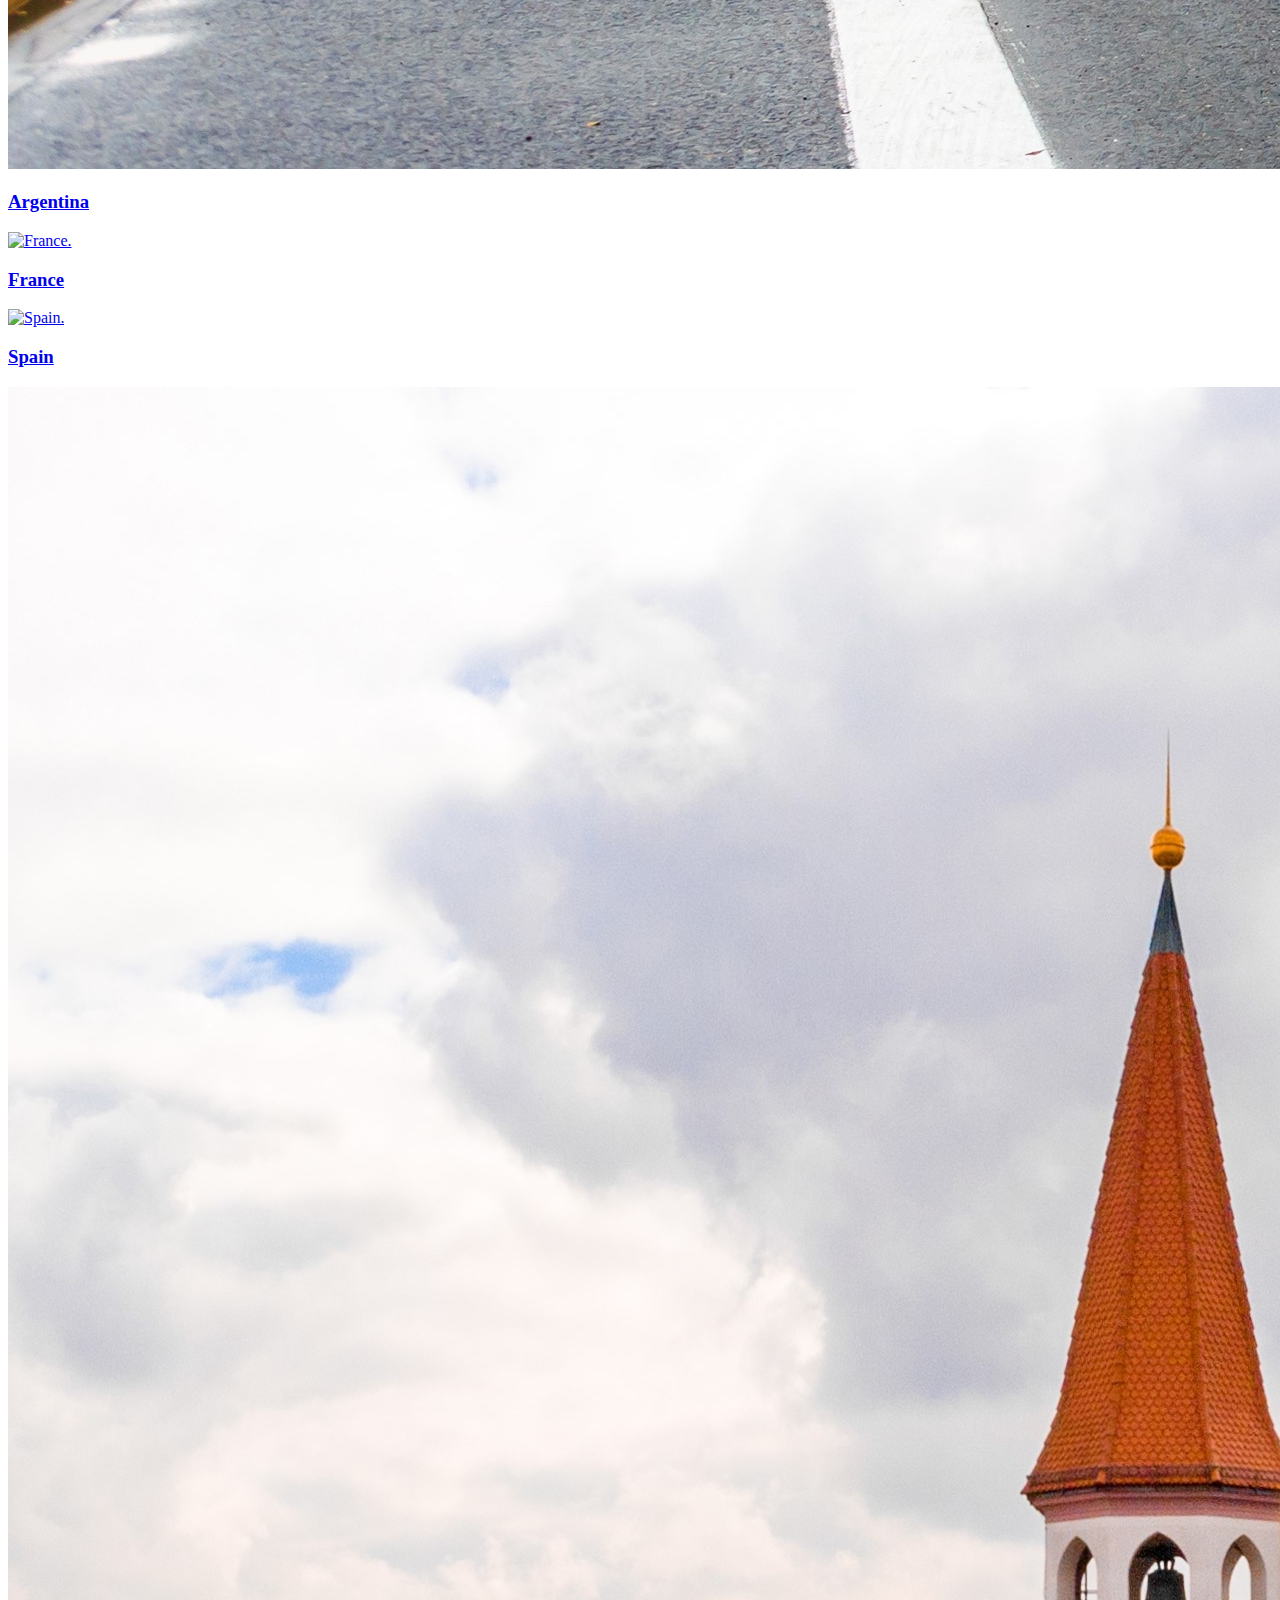
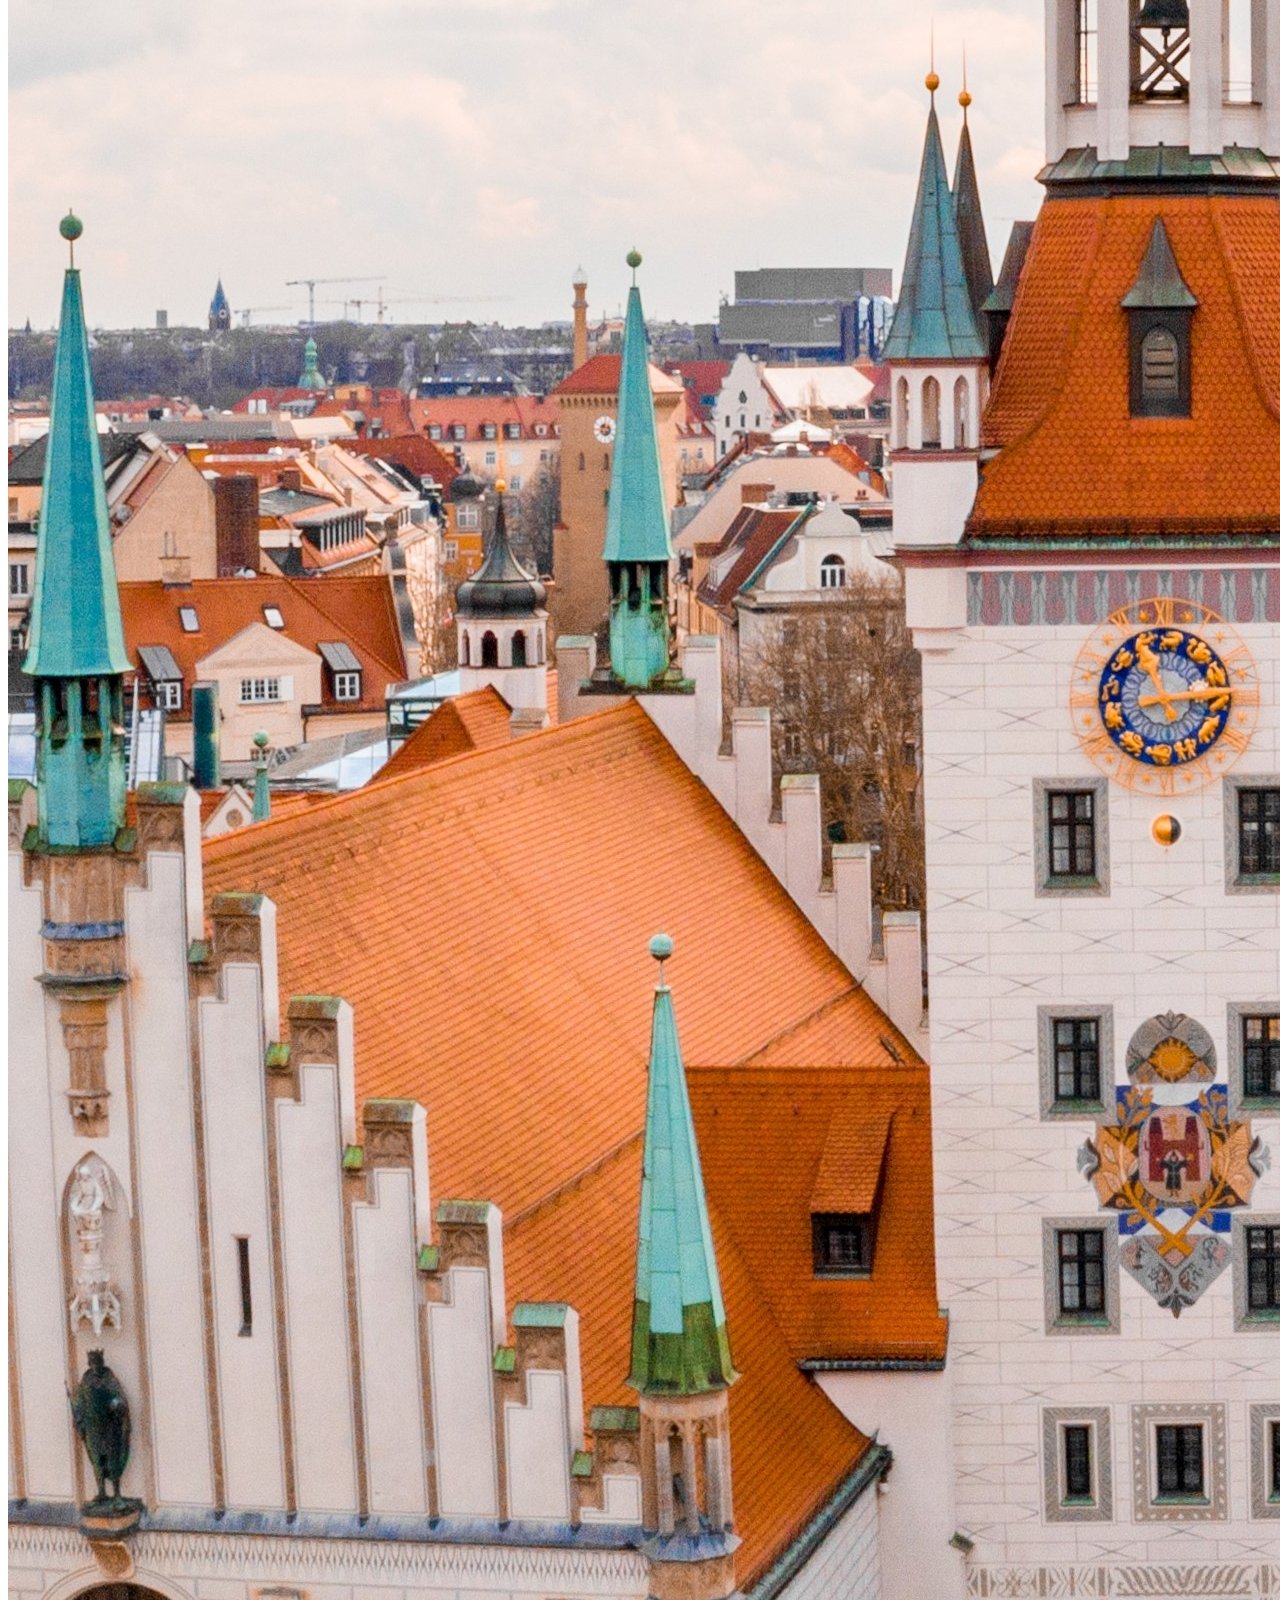
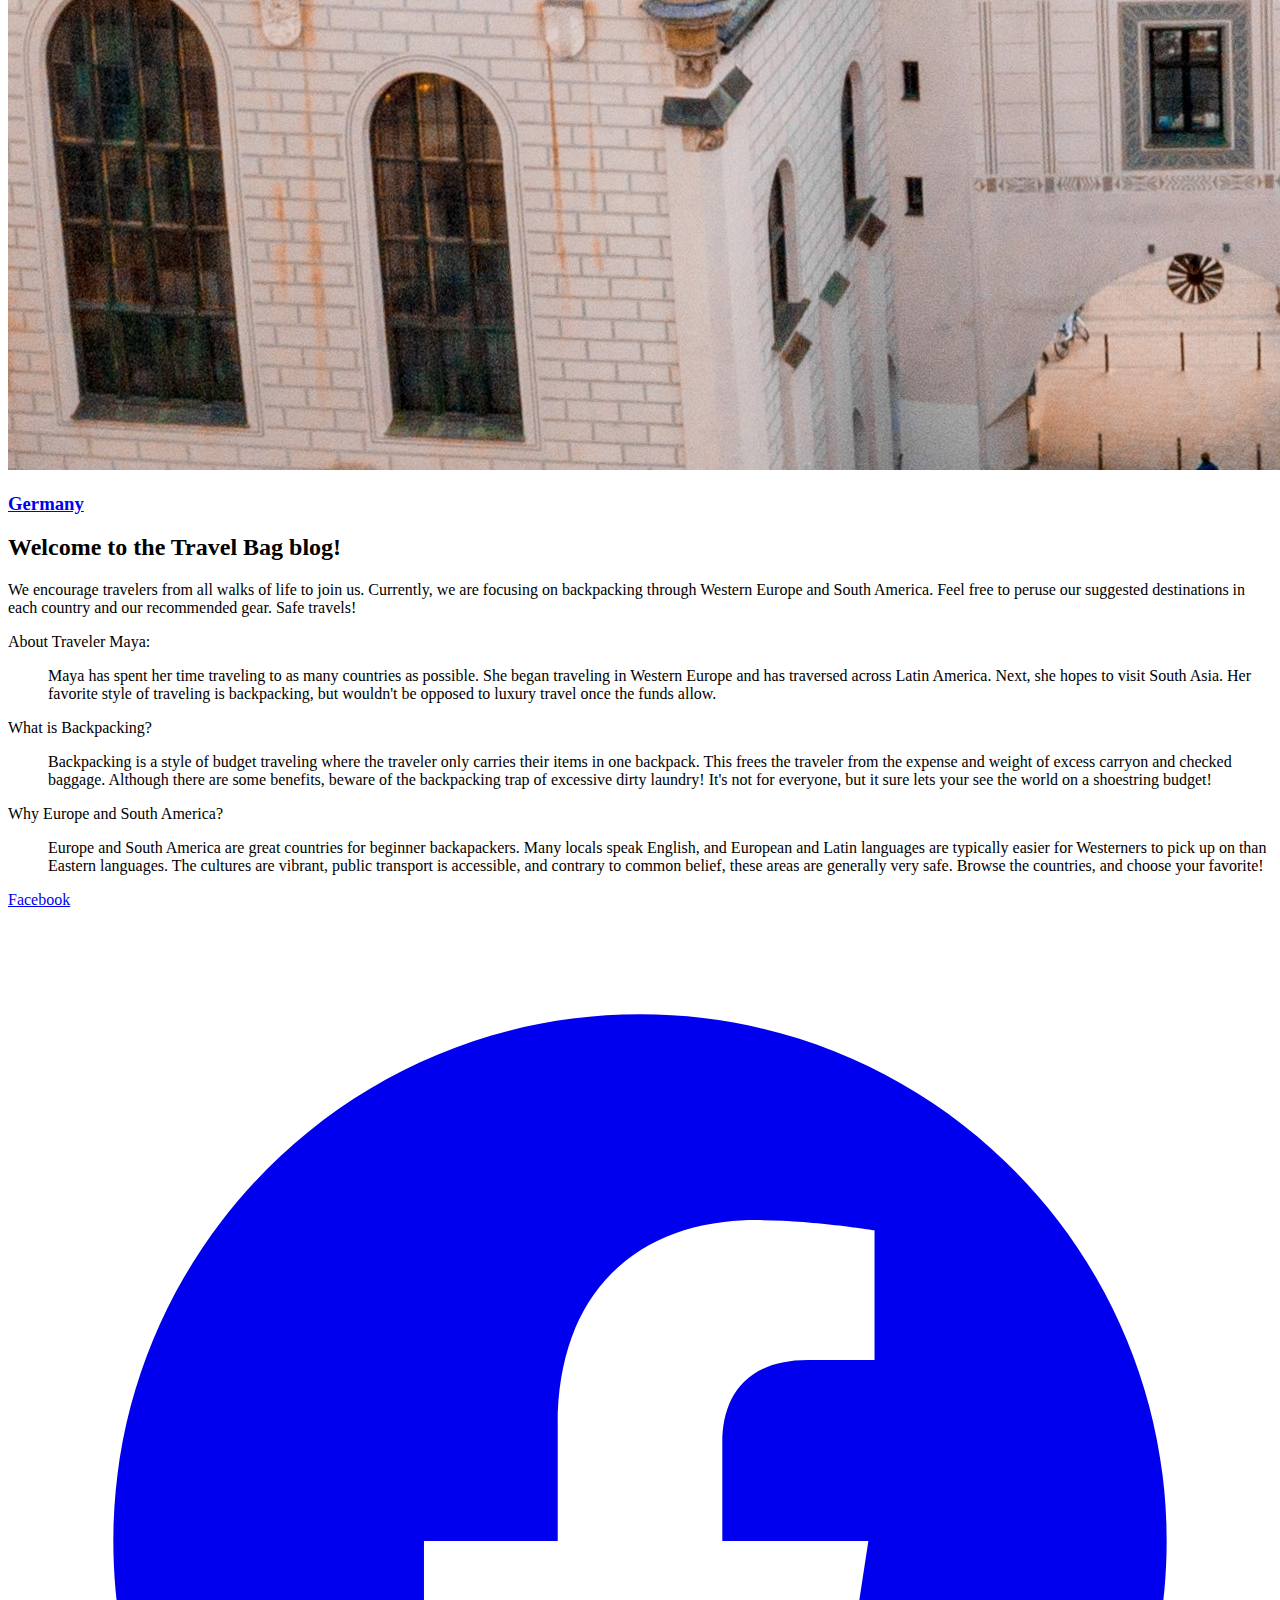
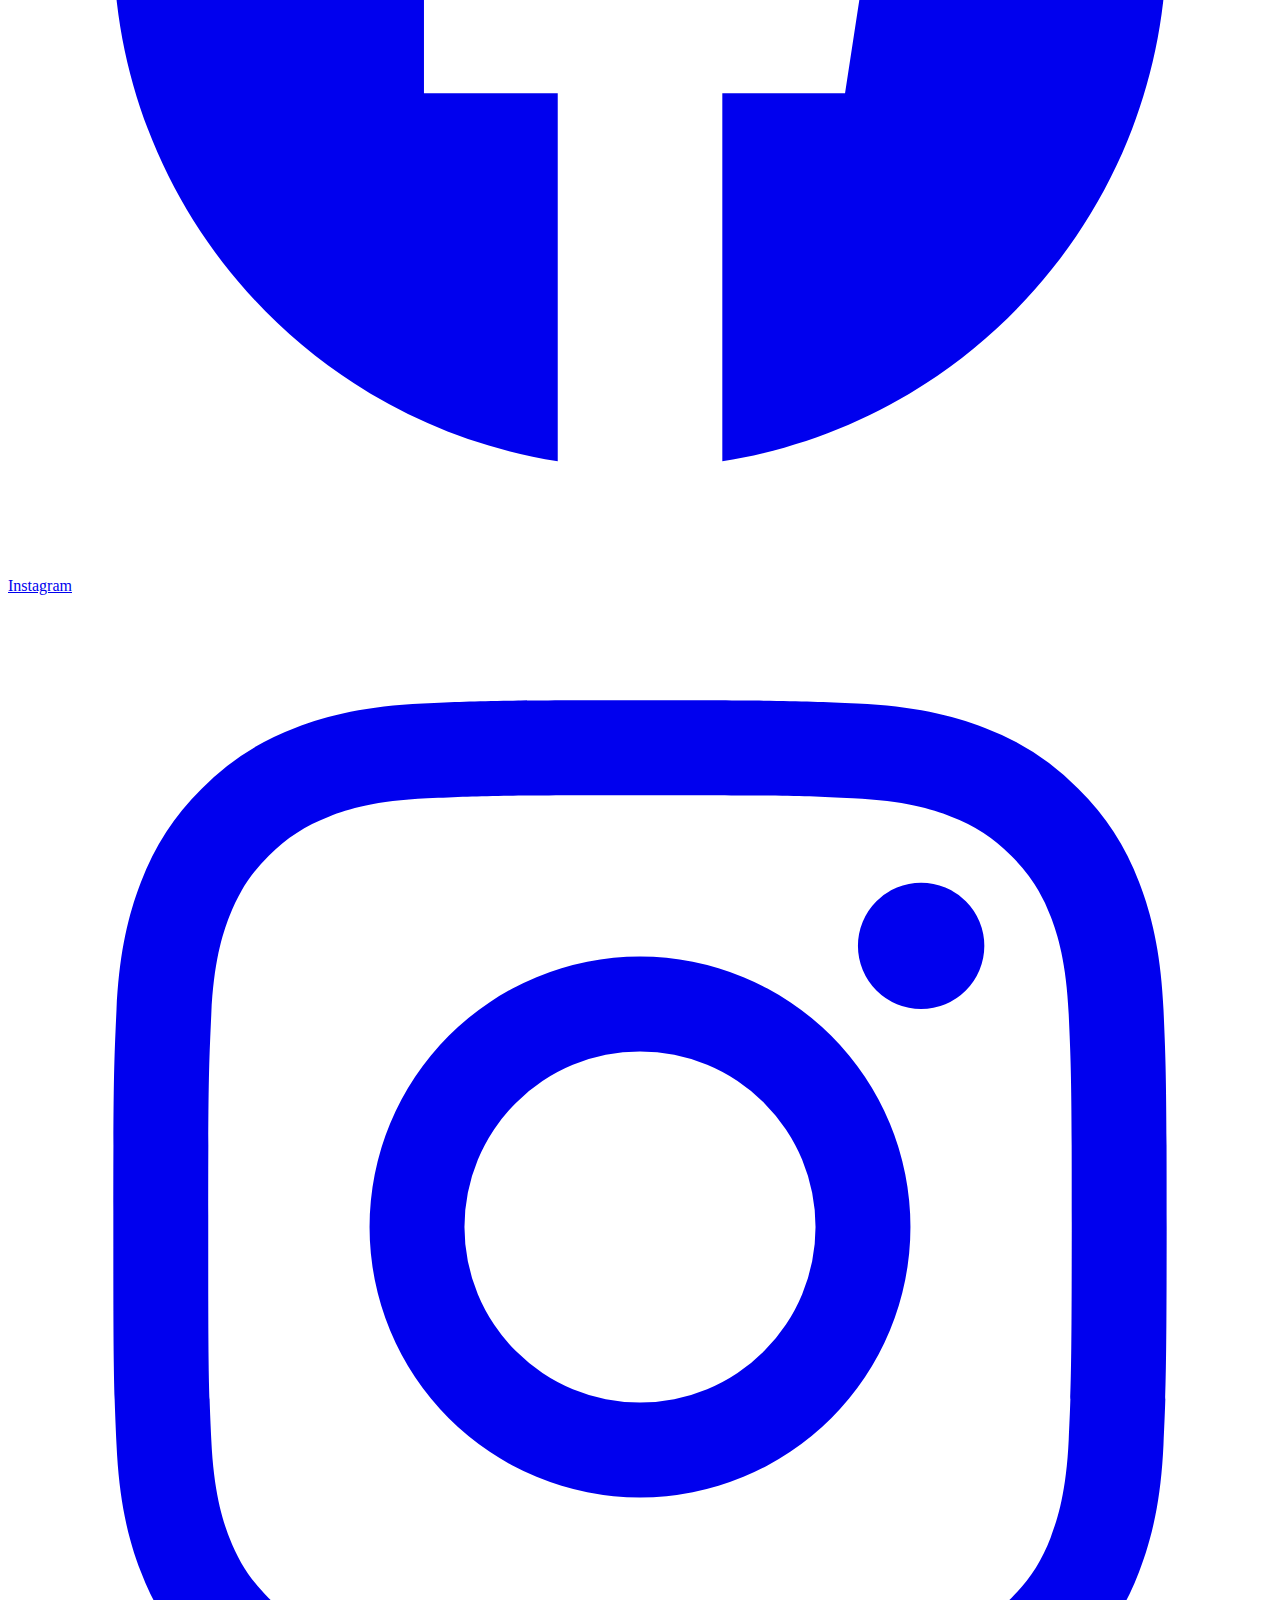
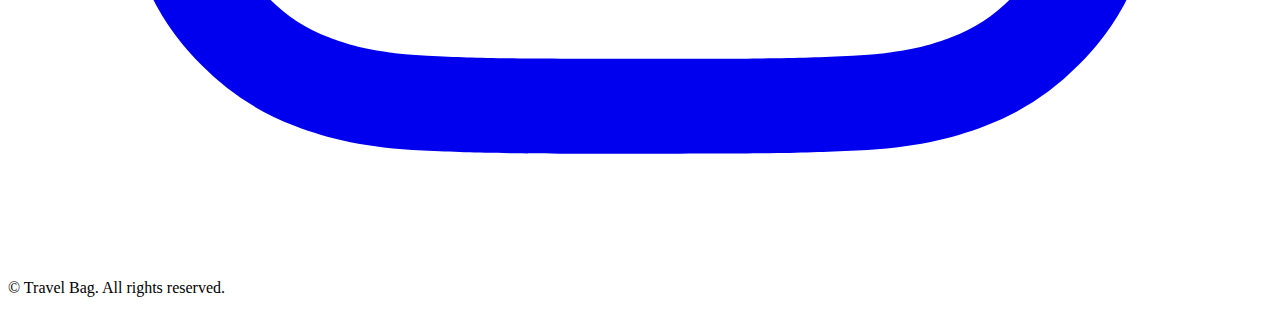
==== commit d3201fe1: "Update index.html" ====
--- a/index.html
+++ b/index.html
@@ -41,7 +41,7 @@
         <div class="grid grid-cols-1 gap-x-6 gap-y-10 sm:grid-cols-2 lg:grid-cols-3 xl:gap-x-8">
             <a href="southamerica.html" target="_blank" class="group">
                 <div class="aspect-h-1 aspect-w-1 w-full overflow-hidden rounded-lg sm:aspect-h-3 sm:aspect-w-2">
-                  <img src="images/Peru.jpg" alt="Peru." class="h-full w-full object-cover object-center group-hover:opacity-75">
+                  <img src="images/peru.jpg" alt="Peru." class="h-full w-full object-cover object-center group-hover:opacity-75">
                 </div>
                 <div class="mt-4 flex items-center justify-between">
                     <h3 class="text-slate-100 mx-auto text-lg font-bold">Peru</h3>
@@ -71,7 +71,7 @@
                 <h3 class="text-slate-100 mx-auto text-lg font-bold">France</h3>
             </div>
           </a>
-      <a href="europe.html" target="_blank" class="group">
+      <a href="europe.html#spain" target="_blank" class="group">
         <div class="aspect-h-1 aspect-w-1 w-full overflow-hidden rounded-lg sm:aspect-h-3 sm:aspect-w-2">
           <img src="images/spain.jpg" alt="Spain." class="h-full w-full object-cover object-center group-hover:opacity-75">
         </div>
@@ -161,4 +161,4 @@
 
     <script src="js/scripts.js"></script>
 </body>
-</html>+</html>
--- a/css/style.css
+++ b/css/style.css
@@ -1,261 +1 @@
-@import url('https://fonts.googleapis.com/css2?family=Poppins:wght@400;700&display=swap');
 
-body{
-    background: #fef7db;
-    margin: 0;
-    font-family: Poppins, ariel, sans-serif;
-}
-
-nav{ /*pretend there's a favicon*/
-    padding: 3em 0em;
-    background: #778a3c;
-    text-align: right;
-}
-nav a{ /*wanted to change automatic blue color to something else */
-    font-size: 1.3em;
-    color: white;
-    font-weight: 700;
-    text-decoration: none;
-}
-nav a:hover{ /*wanted to change automatic blue color to something else */
-    color: #ebebeb;
-}
-span{
-    padding: 2em;
-}
-.mountain{
-    display: flex;
-    flex-wrap: wrap;
-    flex: 1 1 100%;
-    position: absolute; /*first had it as position fixed. had scrolling issue obviously. changed to absolute so h1 and h2 can be shown.*/
-    width: 123%; /*wanted to sort of crop photo through css and not on my computer so the hills of the mountain centered the text. this had an issue I realized after several hours of coding where it would hang over past the nav. had to undo several hours of work.*/
-    margin-left: -23%;
-    height: 37em;
-    opacity: .9;
-
-}
-.home{
-    text-align: center;
-    margin-top: 3.2em;
-    color: white;
-    font-size: 1.8em;
-    position: relative; /*keeps the text on top of .mountain*/
-}
-.h2home{ /*this was something different that was cleaner after I made a bunch of changes from the .mountain position:absolute issue. I can't remember what is was so I'm keeping it how I had it 2 hours ago. at some point the h1 and h2 were in a seperate div called .title and it worked really well*/
-    text-align: center;
-    margin-top: -.9em;
-    font-size: .7em;
-}
-.homebox{ /*I think I was able to fix the flexbox to wrap but it took like an hour and then had to undo it...*/
-    margin-top:14.1em;
-    color: rgb(36, 36, 36);
-    display: flex;
-    flex-wrap: wrap;
-    flex: 1 1 100%;
-    justify-content: center;
-}
-h3{
-    flex: 1 1 100%;
-    /* margin-bottom: -.1em; */
-}
-.destinations{
-    width: 100%;
-}
-.click1.color figcaption{ /*CSS TRIGGER*/
-    color: #778a3c;
-    font-weight: 700;
-}
-.click2.color figcaption { /*CSS TRIGGER*/
-    color: #778a3c;
-    font-weight: 700;
-}
-.click3.color figcaption { /*CSS TRIGGER*/
-    color: #778a3c;
-    font-weight: 700;
-}
-.click4.color figcaption { /*CSS TRIGGER*/
-    color: #778a3c;
-    font-weight: 700;
-}
-.click5.color figcaption { /*CSS TRIGGER*/
-    color: #778a3c;
-    font-weight: 700;
-}
-.click6.color figcaption { /*CSS TRIGGER*/
-    color: #778a3c;
-    font-weight: 700;
-}
-
-figure {
-    width: 15em;
-    font-size: .75em;
-}
-.welcome{
-    padding: 1.5em;
-    background: rgb(226, 226, 226);
-    color: black;
-    text-align: center;
-}
-.about{
-    padding: 1.5em;
-    color: black;
-    text-align: center;
-}
-footer{
-    background: #778a3c;
-    text-align: right;
-    margin-right: 1em;
-    padding: 1em 0em;
-    font-size: 16px;
-    width: 100%;
-    color: white;
-}
-
-/*gear page*/
-.gear{
-    width: 50em;
-    margin: auto;
-    margin-top: 3em;
-}
-.gear a{
-    color:#657534;
-    font-weight: 700;
-    text-decoration: none;
-}
-.backpack{
-    width: 20em;
-    border-radius: .8em;
-}
-
-.gear h2:nth-of-type(1) { /*cant' remember if we did nth in this class but I learned it in uxd270*/
-    margin-top: 1.3em;
-}
-.gear h2{
-    margin-top: 2em;
-}
-.gear.contact{
-    color: white;
-}
-.checkbox{
-    text-align: center;
-    width: 40em;
-    background-color: rgb(226, 226, 226);
-    margin: auto;
-    gap: 1em;
-    margin: 1em auto;
-    padding: 1em;
-    border-radius: .5em;
-    outline: solid #434e23 .1em;
-}
-
-/*group trip*/
-/*renamed and condensed 3a-countdown css*/
-.count {
-    color: black;
-    display: flex;
-    flex-direction: column;
-    align-items: center;
-    justify-content: center;
-    text-align: center;
-    margin: 0;
-}
-
-.year {
-    display:none;
-}
-.counth1{
-    font-size: 3em;
-}
-
-.time {
-    display: inline-flex;
-    flex-wrap: wrap;
-    flex: 1 1 100%;
-    flex-direction: column;
-    align-items: center;
-    justify-content: center;
-    margin: 1.5em;
-    font-size: 1em;
-}
-
-.time h2{
-    margin: 0 0 5px;
-    
-}
-.tour{
-    display: flex;
-    flex-wrap: wrap;
-    flex: 1 1 100%;
-    background-color: rgb(226, 226, 226);
-}
-
-ul{
-    list-style-type: none;
-}
-.tour h2{
-    display:flex;
-    flex-wrap: wrap;
-    flex: 1 1 20%;
-    justify-content: center;
-    margin: 2em;
-    margin-top: 3em;
-    background-color: #657534;
-    padding: .5em;
-    border-radius: .25em;
-    color: white;
-    border:#434e23 .13em solid;
-}
-.turtle{
-    display:flex;
-    flex-wrap: wrap;
-    flex: 1 1 100%;
-    width:30em;
-    margin: auto;
-    margin-top: 1em;
-    margin-bottom: 2.3em;
-    border-radius: 3em;
-}
-
-/*contact page*/
-/*conceptualized and changed from my project3 contact page*/
-.contact{
-    text-align: center;
-    background-color: rgb(226, 226, 226);
-    margin: auto;
-    width: 80em;
-    gap: 1em;
-    margin: 1em auto;
-    padding: 1em;
-    border-radius: .5em;
-}
-.contactform{
-    outline: solid #434e23 .1em;
-    padding: 3em;
-    margin: 2em auto;
-    border-radius: .5em;
-    background-color: #ebebeb;
-    width: 20em;
-
-}
-.contact {
-    width: 50%;
-    font-size: 1em;
-    padding: .7em;
-    border: .0625em solid #ccc;
-    border-radius: .25em;
-    outline: solid #434e23 .1em;
-} 
-.submit{ 
-    display: flex;
-    margin: 2.5em auto;
-    text-align: center;
-    font-size: 1em;
-    background-color: #434e23;
-    color: white;
-    border: 1px solid #2b3216;
-    border-radius: .25em;
-    padding: .7em 1.3em;
-    cursor: pointer;
-    outline: solid rgb(245, 226, 203) .05em;
-}
-
